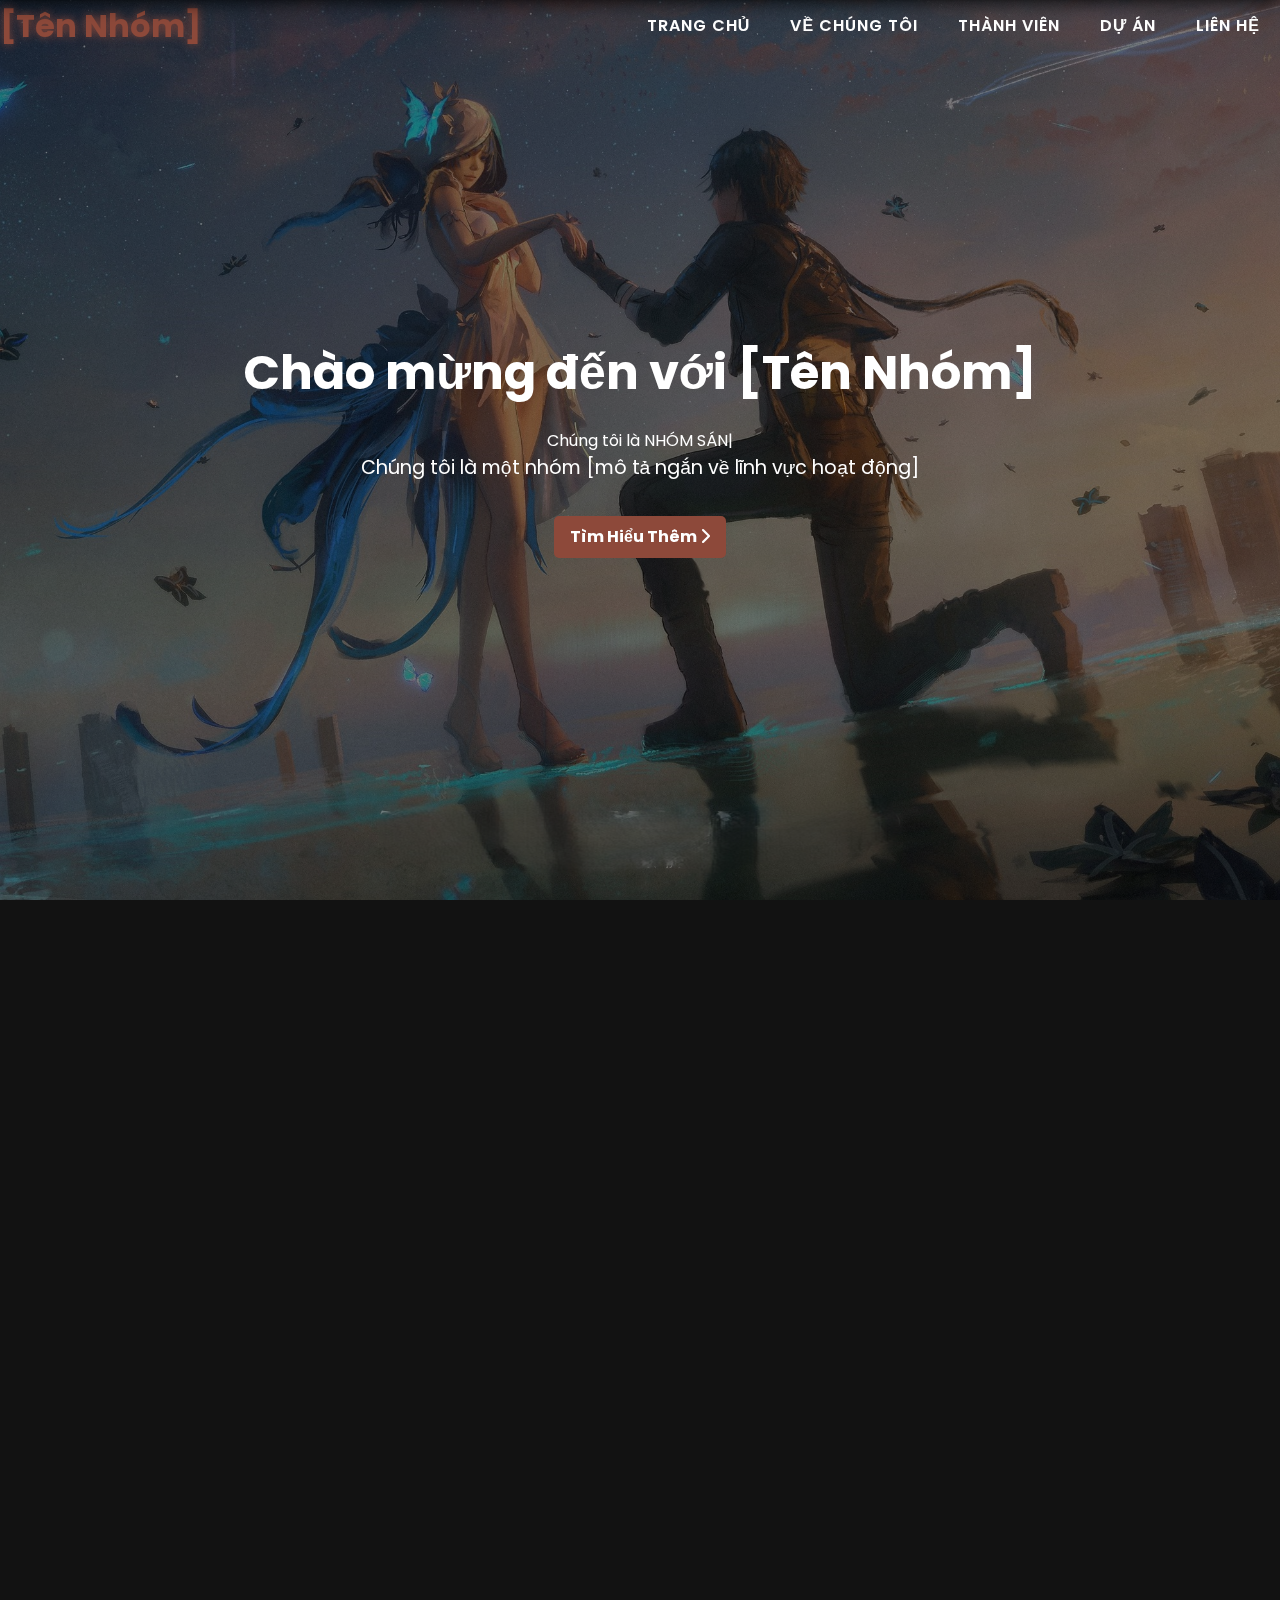
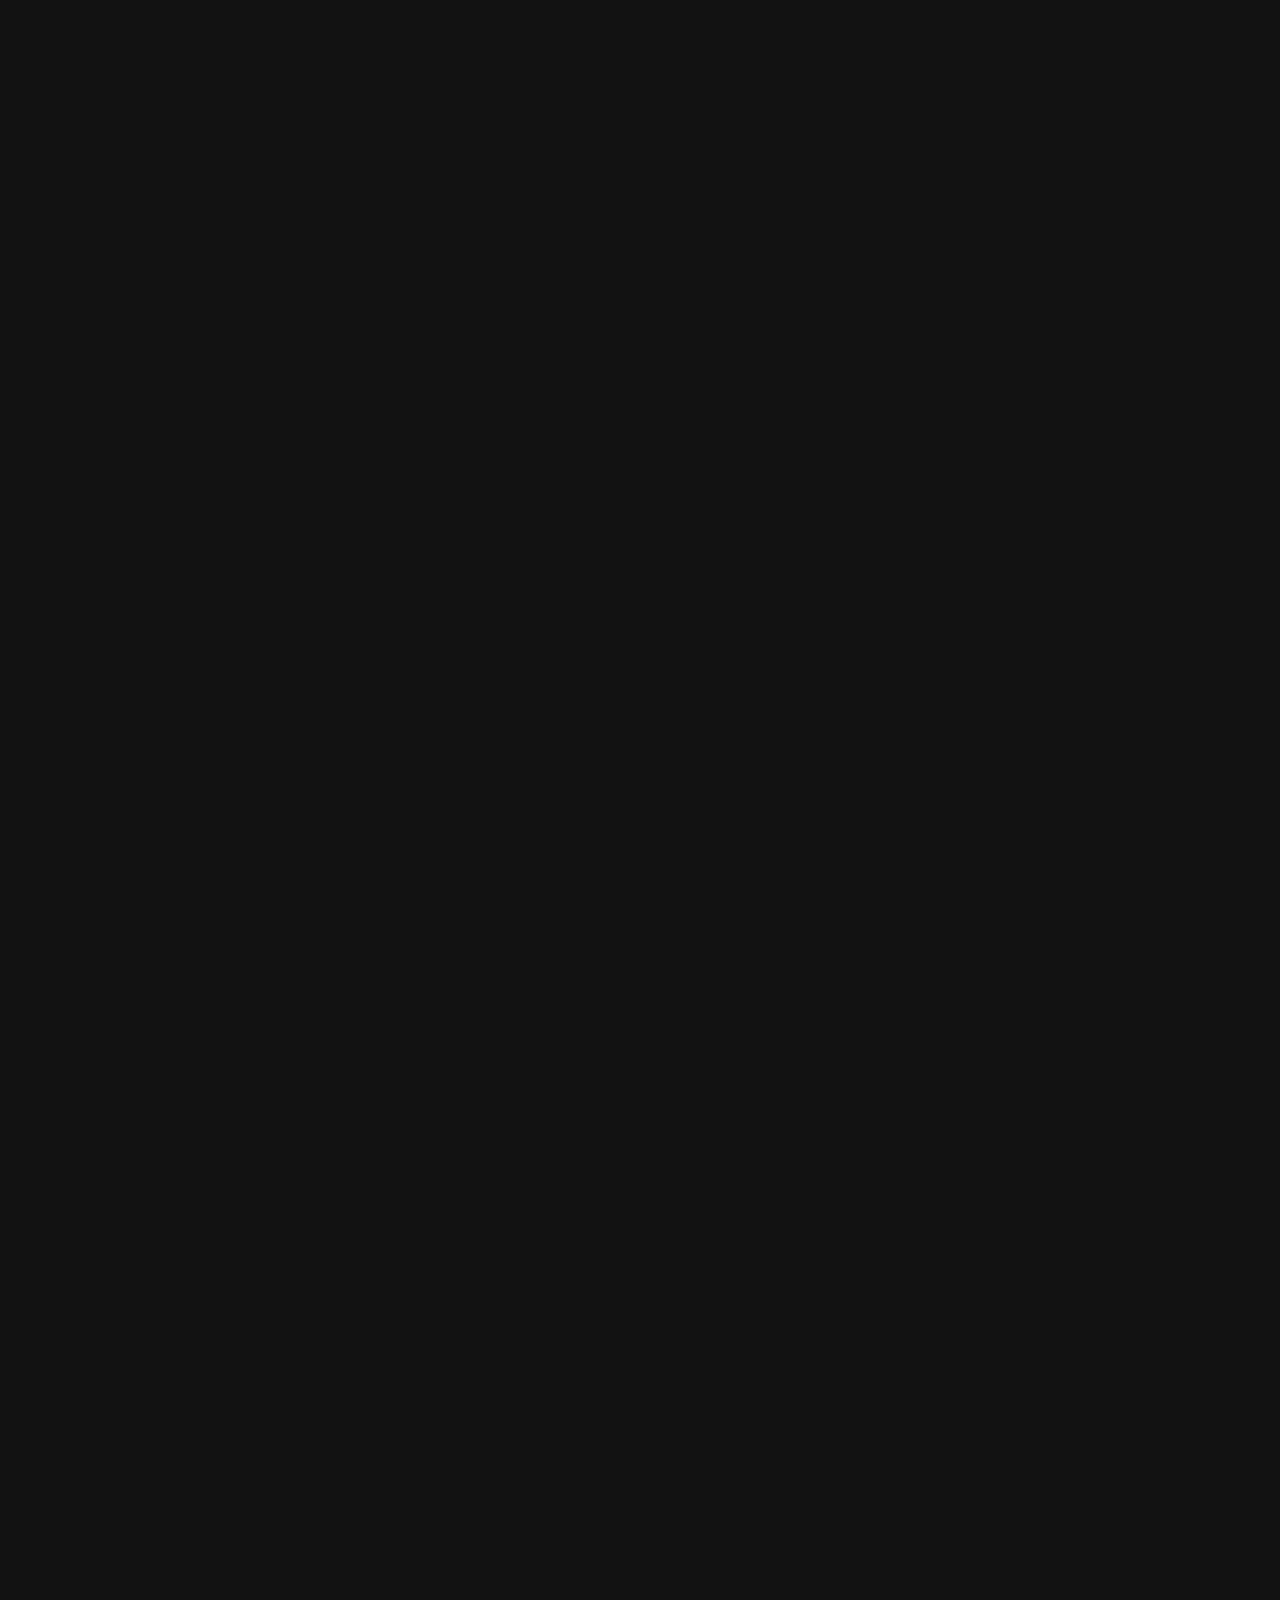
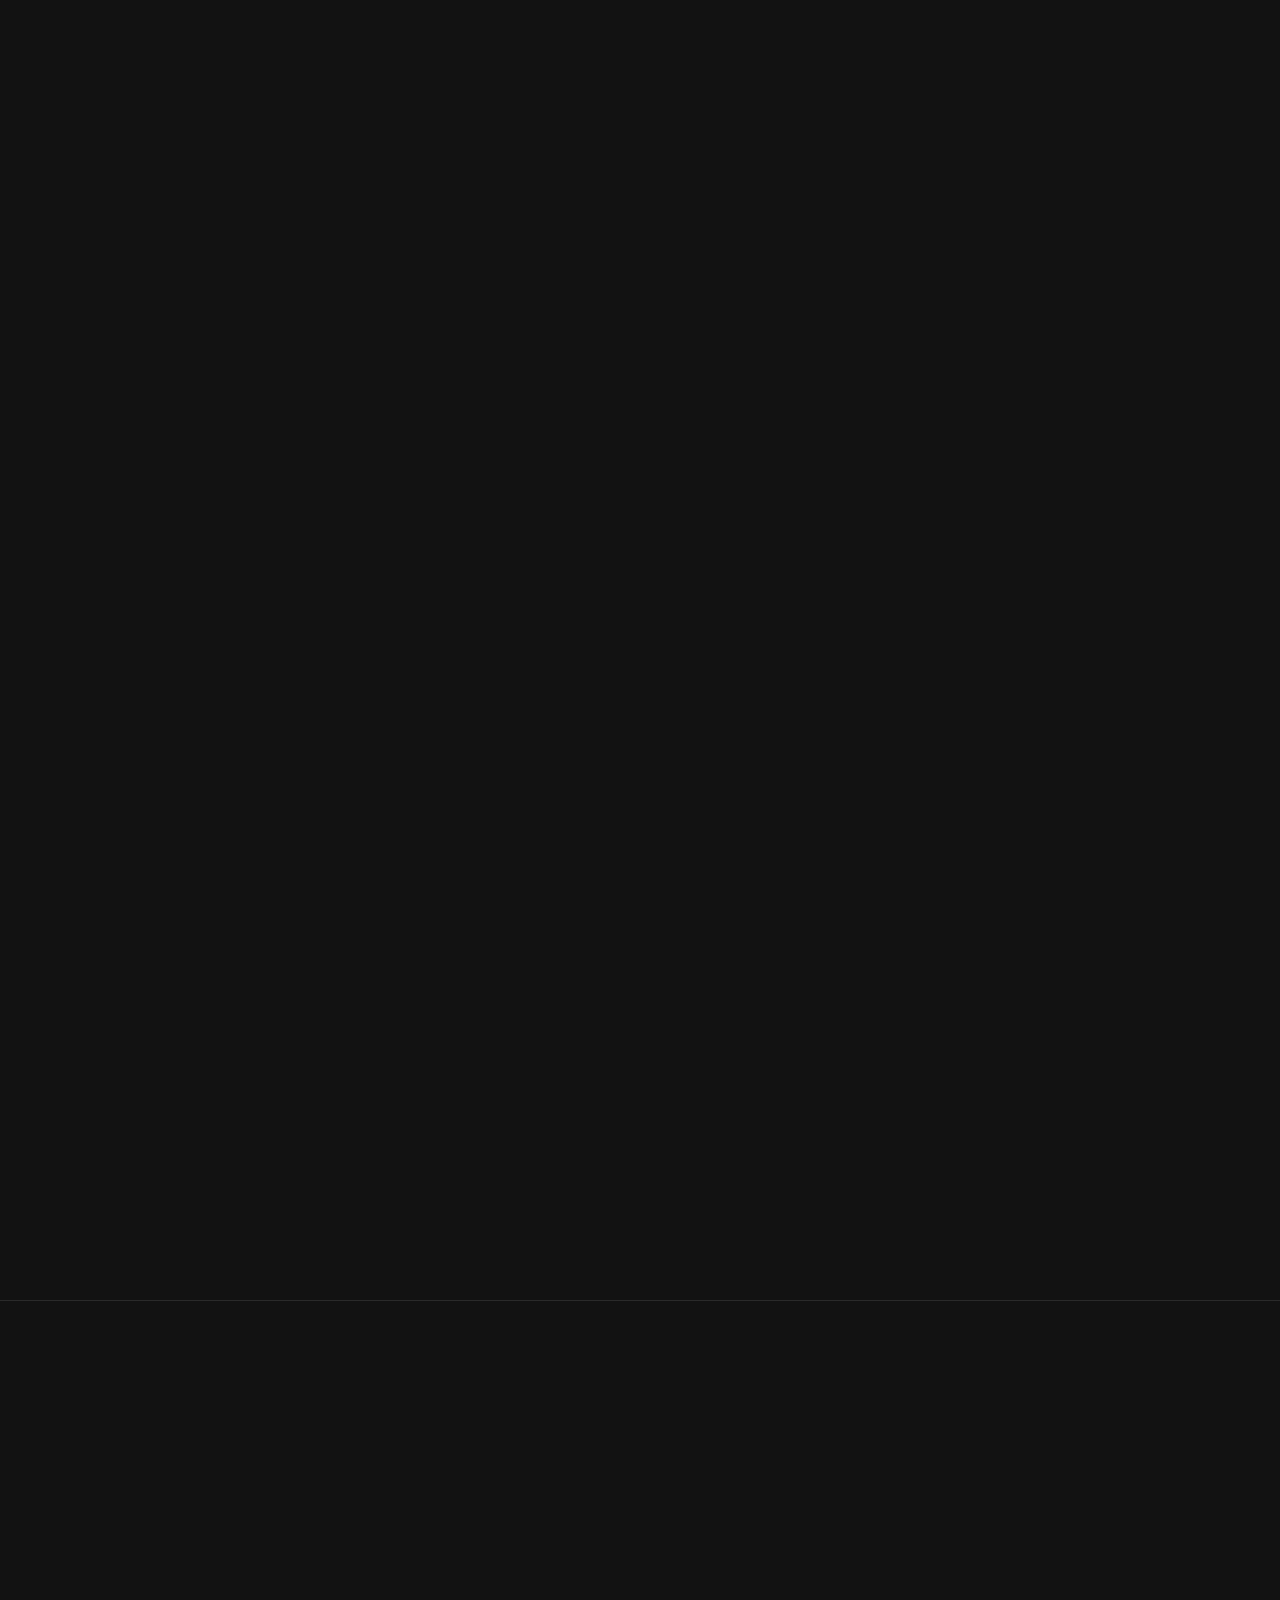
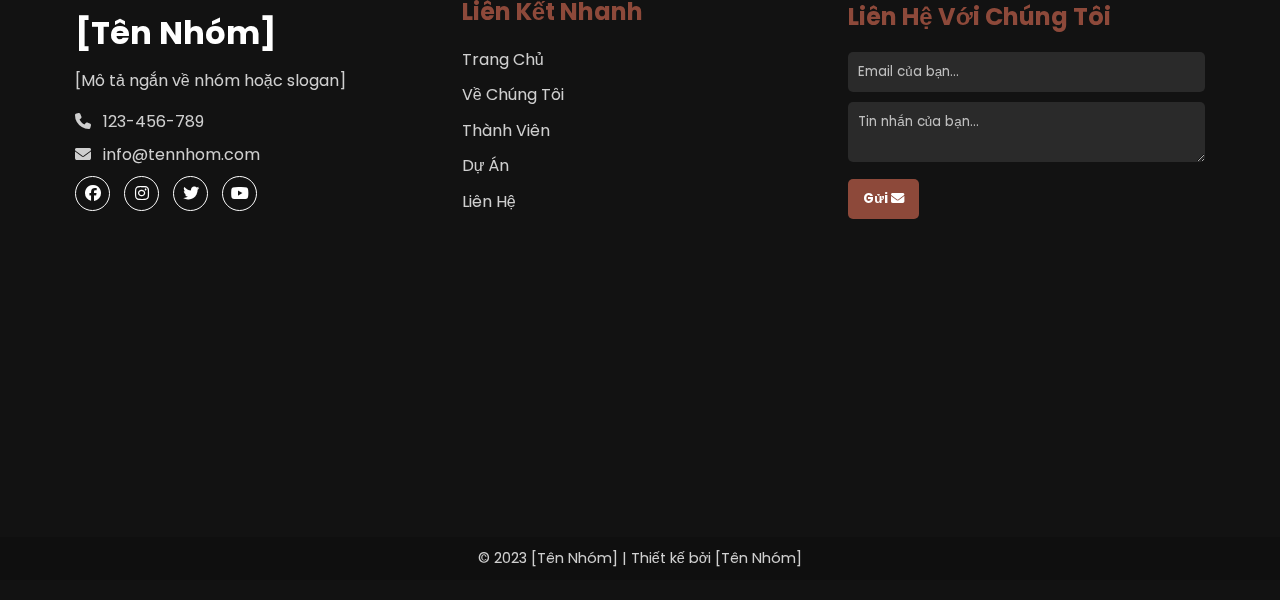
==== index.html @ ddbb7860 "first commit" ====
<!DOCTYPE html>
<html lang="vi">
<head>
    <meta charset="UTF-8">
    <meta name="viewport" content="width=device-width, initial-scale=1.0">
    <title>[Tên Nhóm] - Trang Giới Thiệu</title>
    <meta name="description" content="Chúng tôi là một nhóm [lĩnh vực] đam mê và sáng tạo">
    <link rel="stylesheet" href="style.css">
    <link rel="stylesheet" href="https://cdnjs.cloudflare.com/ajax/libs/font-awesome/6.5.2/css/all.min.css">
    <link rel="stylesheet" href="https://unpkg.com/aos@next/dist/aos.css" />
    <link rel="icon" href="favicon.ico" type="image/x-icon">
</head>
<body class="home-page">
    <header class="transparent-header">
        <nav>
            <div class="nav-container">
                <div class="logo" data-aos="zoom-in" data-aos-duration="1500">
                    <a href=""><span>[Tên Nhóm]</span></a>
                </div>
                <div class="links">
                    <div class="link" data-aos="fade-up" data-aos-duration="1500" data-aos-delay="100"><a href="#home">Trang Chủ</a></div>
                    <div class="link" data-aos="fade-up" data-aos-duration="1500" data-aos-delay="200"><a href="#about">Về Chúng Tôi</a></div>
                    <div class="link" data-aos="fade-up" data-aos-duration="1500" data-aos-delay="300"><a href="#members">Thành Viên</a></div>
                    <div class="link" data-aos="fade-up" data-aos-duration="1500" data-aos-delay="400"><a href="#projects">Dự Án</a></div>
                    <div class="link" data-aos="fade-up" data-aos-duration="1500" data-aos-delay="500"><a href="#contact">Liên Hệ</a></div>
                </div>
                <i class="fa-solid fa-bars hamburg" onclick="hamburg()"></i>
            </div>
            <div class="dropdown">
                <div class="links">
                    <a href="#home">Trang Chủ</a>
                    <a href="#about">Về Chúng Tôi</a>
                    <a href="#members">Thành Viên</a>
                    <a href="#projects">Dự Án</a>
                    <a href="#contact">Liên Hệ</a>
                </div>
                <i class="fa-solid fa-xmark cancel" onclick="cancel()"></i>
            </div>
        </nav>
    </header>
    <div class="hero-container">
        <section id="home" class="hero">
            <div class="hero-overlay"></div>
            <div class="hero-content">
                <h1 data-aos="fade-left" data-aos-duration="1500" data-aos-delay="700">Chào mừng đến với <span>[Tên Nhóm]</span></h1>
                <div class="typewriter" data-aos="fade-right" data-aos-duration="1500" data-aos-delay="900">Chúng tôi là <span class="typewriter-text"></span><label for="">|</label></div>
                <p data-aos="flip-down" data-aos-duration="1500" data-aos-delay="1100">Chúng tôi là một nhóm [mô tả ngắn về lĩnh vực hoạt động]</p>
                <a href="#about" class="cta-button custom-btn btn-hire" data-aos="zoom-in" data-aos-duration="1500" data-aos-delay="1300">
                    <span>Tìm Hiểu Thêm</span>
                    <i class="fas fa-chevron-right"></i>
                </a>
            </div>
        </section>
    </div>

    <main>
        <section id="about" class="about">
            <div class="content">
                <div class="title" data-aos="fade-up" data-aos-duration="1500">
                    <span>Về Chúng Tôi</span>
                </div>
                <div class="about-details">
                    <div class="left" data-aos="fade-right" data-aos-duration="1500" data-aos-delay="200">
                        <div class="image-container">
                            <img src="thgm.png" alt="[Tên Nhóm]">
                            <div class="overlay"></div>
                        </div>
                    </div>
                    <div class="right">
                        <div class="topic" data-aos="fade-left" data-aos-duration="1500" data-aos-delay="200">[Slogan hoặc Mục tiêu của Nhóm]</div>
                        <p data-aos="flip-down" data-aos-duration="1500" data-aos-delay="300">[Mô tả chi tiết về nhóm, mục tiêu, và cách chúng tôi làm việc cùng nhau]</p>
                        <ul class="about-features">
                            <li data-aos="fade-up" data-aos-duration="1500" data-aos-delay="400">
                                <i class="fas fa-check-circle"></i>
                                <span>[Điểm mạnh/Giá trị 1]</span>
                            </li>
                            <li data-aos="fade-up" data-aos-duration="1500" data-aos-delay="500">
                                <i class="fas fa-check-circle"></i>
                                <span>[Điểm mạnh/Giá trị 2]</span>
                            </li>
                            <li data-aos="fade-up" data-aos-duration="1500" data-aos-delay="600">
                                <i class="fas fa-check-circle"></i>
                                <span>[Điểm mạnh/Giá trị 3]</span>
                            </li>
                        </ul>
                        <a href="#contact" class="learn-more-btn" data-aos="fade-up" data-aos-duration="1500" data-aos-delay="700">
                            Liên hệ với chúng tôi
                            <i class="fas fa-arrow-right"></i>
                        </a>
                    </div>
                </div>
            </div>
        </section>

        <section id="members" class="members">
            <div class="content">
                <div class="title" data-aos="fade-up" data-aos-duration="1500">
                    <span>Thành Viên</span>
                </div>
                <div class="member-grid">
                    <div class="member-card" data-aos="fade-up" data-aos-duration="1500" data-aos-delay="100">
                        <div class="member-image">
                            <img src="avatar1.jpg" alt="Tên Thành Viên 1">
                            <div class="member-overlay">
                                <div class="member-social">
                                    <a href="#"><i class="fab fa-linkedin"></i></a>
                                    <a href="#"><i class="fab fa-github"></i></a>
                                    <a href="#"><i class="fab fa-twitter"></i></a>
                                </div>
                            </div>
                        </div>
                        <div class="member-info">
                            <h3>Tên Thành Viên 1</h3>
                            <p>Vai trò trong nhóm</p>
                        </div>
                    </div>
                    <div class="member-card" data-aos="fade-up" data-aos-duration="1500" data-aos-delay="200">
                        <div class="member-image">
                            <img src="avatar2.jpg" alt="Tên Thành Viên 2">
                            <div class="member-overlay">
                                <div class="member-social">
                                    <a href="#"><i class="fab fa-linkedin"></i></a>
                                    <a href="#"><i class="fab fa-github"></i></a>
                                    <a href="#"><i class="fab fa-twitter"></i></a>
                                </div>
                            </div>
                        </div>
                        <div class="member-info">
                            <h3>Tên Thành Viên 2</h3>
                            <p>Vai trò trong nhóm</p>
                        </div>
                    </div>
                    <div class="member-card" data-aos="fade-up" data-aos-duration="1500" data-aos-delay="300">
                        <div class="member-image">
                            <img src="avatar3.jpg" alt="Tên Thành Viên 3">
                            <div class="member-overlay">
                                <div class="member-social">
                                    <a href="#"><i class="fab fa-linkedin"></i></a>
                                    <a href="#"><i class="fab fa-github"></i></a>
                                    <a href="#"><i class="fab fa-twitter"></i></a>
                                </div>
                            </div>
                        </div>
                        <div class="member-info">
                            <h3>Tên Thành Viên 3</h3>
                            <p>Vai trò trong nhóm</p>
                        </div>
                    </div>
                    <div class="member-card" data-aos="fade-up" data-aos-duration="1500" data-aos-delay="400">
                        <div class="member-image">
                            <img src="avatar4.jpg" alt="Tên Thành Viên 4">
                            <div class="member-overlay">
                                <div class="member-social">
                                    <a href="#"><i class="fab fa-linkedin"></i></a>
                                    <a href="#"><i class="fab fa-github"></i></a>
                                    <a href="#"><i class="fab fa-twitter"></i></a>
                                </div>
                            </div>
                        </div>
                        <div class="member-info">
                            <h3>Tên Thành Viên 4</h3>
                            <p>Vai trò trong nhóm</p>
                        </div>
                    </div>
                </div>
            </div>
        </section>

        <section id="projects" class="projects">
            <div class="content">
                <div class="title" data-aos="fade-up" data-aos-duration="1500">
                    <span>Dự Án</span>
                </div>
                <div class="project-grid">
                    <!-- Lặp lại cấu trúc này cho mỗi dự án -->
                    <div class="project" data-aos="fade-up" data-aos-duration="1500">
                        <div class="project-image">
                            <img src="avatar5.jpg" alt="Tên Dự Án">
                        </div>
                        <div class="project-info">
                            <h3>Tên Dự Án</h3>
                            <p>Mô tả ngắn về dự án...</p>
                            <div class="project-tags">
                                <span class="project-tag">Html</span>
                                <span class="project-tag">Css</span>
                                <span class="project-tag">Js</span>
                                <span class="project-tag">Php</span>
                                <span class="project-tag">Mysql</span>
                            </div>
                            <a href="#" class="project-link">Xem Chi Tiết</a>
                        </div>
                    </div>
                    <!-- Thêm các dự án khác tương tự -->
                </div>
            </div>
        </section>

        <section id="contact" class="contact">
            <div class="content">
                <div class="title" data-aos="fade-up" data-aos-duration="1500">
                    <span>Liên Hệ</span>
                </div>
                <div class="contact-content">
                    <div class="contact-info" data-aos="fade-up" data-aos-duration="1500" data-aos-delay="200">
                        <h3>Thông Tin Liên Lạc</h3>
                        <p><i class="fas fa-map-marker-alt"></i> 123 Đường ABC, Quận XYZ, TP. HCM</p>
                        <p><i class="fas fa-phone"></i> +84 123 456 789</p>
                        <p><i class="fas fa-envelope"></i> info@tennhom.com</p>
                        <p><i class="fas fa-clock"></i> Thứ 2 - Thứ 6: 9:00 - 18:00</p>
                        <div class="social-links">
                            <a href="#"><i class="fab fa-facebook"></i></a>
                            <a href="#"><i class="fab fa-linkedin"></i></a>
                            <a href="#"><i class="fab fa-twitter"></i></a>
                        </div>
                        <div class="map-container">
                            <iframe src="https://www.google.com/maps/embed?pb=!1m18!1m12!1m3!1d3918.2441240214475!2d106.80137031121279!3d10.869027757432933!2m3!1f0!2f0!3f0!3m2!1i1024!2i768!4f13.1!3m3!1m2!1s0x317527e7e8abb0eb%3A0xec43e4b99472c18a!2zVUlUIC0gQ-G7lW5nIEE!5e0!3m2!1svi!2s!4v1729010474025!5m2!1svi!2s" width="100%" height="250" style="border:0;" allowfullscreen="" loading="lazy" referrerpolicy="no-referrer-when-downgrade"></iframe>
                        </div>
                    </div>
                    <form id="contact-form" data-aos="fade-up" data-aos-duration="1500" data-aos-delay="400">
                        <input type="text" name="name" placeholder="Họ và tên" required>
                        <input type="email" name="email" placeholder="Email" required>
                        <input type="tel" name="phone" placeholder="Số điện thoại" required>
                        <textarea name="message" placeholder="Nội dung liên hệ" required></textarea>
                        <div class="captcha">
                            <img src="captcha.php" alt="CAPTCHA">
                            <input type="text" name="captcha" placeholder="Nhập mã xác nhận" required>
                        </div>
                        <button type="submit" class="btn contact-btn project-send-btn">
                            <span>Gửi</span>
                            <i class="fas fa-paper-plane"></i>
                        </button>
                    </form>
                </div>
                <div class="privacy-policy" data-aos="fade-up" data-aos-duration="1500" data-aos-delay="600">
                    <h3>Chính Sách Bảo Mật</h3>
                    <p>Chúng tôi cam kết bảo vệ thông tin cá nhân của bạn. Thông tin liên hệ chỉ được sử dụng để phản hồi yêu cầu của bạn và sẽ không được chia sẻ với bên thứ ba. Xem chi tiết <a href="#">Chính sách bảo mật</a> của chúng tôi.</p>
                </div>
            </div>
        </section>
    </main>

    <footer class="footer">
        <div class="footer-content">
            <div class="footer-section about">
                <h2 class="logo-text">[Tên Nhóm]</h2>
                <p>
                    [Mô tả ngắn về nhóm hoặc slogan]
                </p>
                <div class="contact">
                    <span><i class="fas fa-phone"></i> &nbsp; 123-456-789</span>
                    <span><i class="fas fa-envelope"></i> &nbsp; info@tennhom.com</span>
                </div>
                <div class="socials">
                    <a href="#"><i class="fab fa-facebook"></i></a>
                    <a href="#"><i class="fab fa-instagram"></i></a>
                    <a href="#"><i class="fab fa-twitter"></i></a>
                    <a href="#"><i class="fab fa-youtube"></i></a>
                </div>
            </div>
            <div class="footer-section links">
                <h2>Liên Kết Nhanh</h2>
                <ul>
                    <li><a href="#home">Trang Chủ</a></li>
                    <li><a href="#about">Về Chúng Tôi</a></li>
                    <li><a href="#members">Thành Viên</a></li>
                    <li><a href="#projects">Dự Án</a></li>
                    <li><a href="#contact">Liên Hệ</a></li>
                </ul>
            </div>
            <div class="footer-section contact-form">
                <h2>Liên Hệ Với Chúng Tôi</h2>
                <form action="#" method="post">
                    <input type="email" name="email" class="text-input contact-input" placeholder="Email của bạn...">
                    <textarea name="message" class="text-input contact-input" placeholder="Tin nhắn của bạn..."></textarea>
                    <button type="submit" class="btn btn-big contact-btn">        
                        <span>Gửi</span>
                        <i class="fas fa-envelope"></i>
                    </button>
                </form>
            </div>
        </div>
        <div class="footer-bottom">
            &copy; 2023 [Tên Nhóm] | Thiết kế bởi [Tên Nhóm]
        </div>
    </footer>

    <script src="script.js"></script>
    <script src="https://unpkg.com/aos@next/dist/aos.js"></script>
    <script>
      AOS.init();
    </script>
</body>
</html>
---- style.css ----
@import url("https://fonts.googleapis.com/css2?family=Poppins:wght@100;200;300;400;500;600&display=swap");

:root {
  --primary-color: #8D493A;
  --secondary-color: #A65F4F;
  --background-color: #121212; /* Thay đổi màu nền ở đây */
  --text-color: #ffffff;
  --hover-color: #C27B6A;
}

* {
  margin: 0;
  padding: 0;
  box-sizing: border-box;
  text-decoration: none;
  font-family: "Poppins", sans-serif;
  scroll-behavior: smooth;
}

body {
  width: 100%;
  height: auto;
  overflow-x: hidden;
  background-color: var(--background-color);
  color: var(--text-color);
  padding-top: 0; /* Xóa padding-top */
  line-height: 1.6;
}

/* Custom scroll bar */
::-webkit-scrollbar {
  width: 10px;
}
::-webkit-scrollbar-track {
  background-color: #f1f1f1;
}
::-webkit-scrollbar-thumb {
  background-color: var(--primary-color);
  border-radius: 12px;
  transition: all 0.3s ease;
}
::-webkit-scrollbar-thumb:hover {
  background-color: var(--hover-color);
}

/* Hero container */
.hero-container {
    position: relative;
    width: 100%;
    height: 100vh;
    overflow: hidden;
}

/* Header */
header {
    position: fixed;
    top: 0;
    left: 0;
    width: 100%;
    z-index: 1000;
    transition: transform 0.3s ease-in-out;
}

header.hidden {
    transform: translateY(-100%);
}

header.scrolled {
    background-color: rgba(0, 0, 0, 0.8);
}

/* Hero section */
.hero {
    position: relative;
    height: 100vh;
    display: flex;
    align-items: center;
    justify-content: center;
    background-image: url('main.jpg'); /* Thay đổi đường dẫn này */
    background-size: cover;
    background-position: center;
}

.hero-overlay {
    position: absolute;
    top: 0;
    left: 0;
    width: 100%;
    height: 100%;
    background-color: rgba(0, 0, 0, 0.5); /* Điều chỉnh độ mờ tại đây */
}

.hero-content {
    position: relative;
    z-index: 1;
    text-align: center;
    color: var(--light-text-color);
}

.hero h1 {
    font-size: 3rem;
    margin-bottom: 1rem;
}

.hero p {
    font-size: 1.2rem;
    margin-bottom: 2rem;
}

.cta-button {
    display: inline-block;
    padding: 12px 24px;
    background-color: var(--primary-color);
    color: #ffffff;
    text-decoration: none;
    border-radius: 5px;
    transition: background-color 0.3s ease;
}

.cta-button:hover {
    background-color: var(--secondary-color);
}

/* Responsive adjustments */
@media (max-width: 768px) {
    .hero h1 {
        font-size: 2.5rem;
    }

    .hero p {
        font-size: 1rem;
    }
}

.navbar {
    padding: 1rem 5%;
}

.nav-container {
    display: flex;
    justify-content: space-between;
    align-items: center;
}

.logo a {
    color: var(--text-color);
    font-size: 2rem;
    font-weight: bold;
    transition: color 0.3s ease;
}

.logo span {
    color: var(--primary-color);
    text-shadow: 0 0 10px var(--primary-color);
}

.nav-links {
    display: flex;
    gap: 2rem;
}

.nav-links a {
    color: var(--text-color);
    font-size: 1rem;
    font-weight: 500;
    text-transform: uppercase;
    letter-spacing: 1px;
    transition: color 0.3s ease;
}

.nav-links a:hover {
    color: var(--primary-color);
}

.nav-toggle {
    display: none;
    cursor: pointer;
}

.bar {
    width: 25px;
    height: 3px;
    background-color: var(--text-color);
    margin: 5px 0;
    transition: all 0.3s ease;
}

@media (max-width: 968px) {
    .nav-links {
        position: fixed;
        top: 70px;
        left: -100%;
        width: 100%;
        height: calc(100vh - 70px);
        background-color: rgba(0, 0, 0, 0.9);
        flex-direction: column;
        align-items: center;
        justify-content: center;
        transition: all 0.5s ease;
    }

    .nav-links.active {
        left: 0;
    }

    .nav-toggle {
        display: block;
    }

    .nav-toggle.active .bar:nth-child(2) {
        opacity: 0;
    }

    .nav-toggle.active .bar:nth-child(1) {
        transform: translateY(8px) rotate(45deg);
    }

    .nav-toggle.active .bar:nth-child(3) {
        transform: translateY(-8px) rotate(-45deg);
    }
}

.hamburg,
.cancel {
  cursor: pointer;
  position: absolute;
  right: 15px;
  top: 10px;
  color: var(--text-color);
  opacity: 0;
  pointer-events: none;
  font-size: clamp(2.5rem, 0.5rem + 5vw, 3rem);
}

.nav-container .links {
  display: flex;
}

.nav-container .links a {
  position: relative;
  font-size: 1rem;
  color: var(--text-color);
  margin: 0 20px;
  text-decoration: none;
  font-weight: 550;
  transition: 0.3s linear;
  text-transform: uppercase;
  letter-spacing: 1px;
}

.nav-container .links a::before {
  position: absolute;
  content: "";
  bottom: -3px;
  left: 0;
  width: 0%;
  height: 3px;
  background-color: var(--primary-color);
  transition: 0.2s linear;
}

.nav-container .links a:hover:before {
  width: 100%;
}

.nav-container .links a:hover {
  color: var(--primary-color);
}

.dropdown {
  z-index: 100;
  position: fixed;
  top: 0;
  left: 0;
  right: 0;
  transform: translateY(-100%);
  width: 100%;
  height: auto;
  backdrop-filter: blur(4px) brightness(40%);
  box-shadow: 0 0 20px black;
  transition: 0.2s linear;
  display: flex;
  justify-content: center;
  align-items: center;
}

.dropdown .links {
  display: flex;
  flex-direction: column;
  align-items: center;
  width: 100%;
}

.dropdown .links a {
  display: flex;
  color: white;
  text-decoration: none;
  justify-content: center;
  padding: 15px 0;
  width: 100%;
  transition: 0.2s linear;
}

.dropdown .links a:hover {
  background-color: #8D493A;
}

/* Sections general styling */
section {
  padding: 4rem 0;
}

.content {
  width: 80%;
  margin: 0 auto;
}

.title {
  text-align: center;
  margin-bottom: 2rem;
}

.title span {
  color: var(--text-color);
  font-size: 30px;
  font-weight: 600;
  position: relative;
  padding-bottom: 8px;
}

.title span::before,
.title span::after {
  content: "";
  position: absolute;
  height: 3px;
  width: 100%;
  background: linear-gradient(45deg, var(--primary-color), var(--secondary-color));
  left: 0;
  bottom: 0;
}

.title span::after {
  bottom: -7px;
  width: 70%;
  left: 50%;
  transform: translateX(-50%);
}

/* About section */
.about {
    background-color: var(--background-color);
    padding: 5rem 0;
}

.about .content {
    width: 80%;
    margin: 0 auto;
}

.about .about-details {
    display: flex;
    justify-content: space-between;
    align-items: center;
    gap: 4rem;
}

.about .about-details .left {
    flex: 1;
}

.about .about-details .left .image-container {
    position: relative;
    overflow: hidden;
    border-radius: 20px;
    box-shadow: 0 10px 30px rgba(0, 0, 0, 0.3);
}

.about .left img {
    width: 100%;
    display: block;
    transition: transform 0.5s ease;
}

.about .left .overlay {
    position: absolute;
    top: 0;
    left: 0;
    width: 100%;
    height: 100%;
    background: linear-gradient(45deg, var(--primary-color), transparent);
    opacity: 0;
    transition: opacity 0.5s ease;
}

.about .left .image-container:hover img {
    transform: scale(1.05);
}

.about .left .image-container:hover .overlay {
    opacity: 0.7;
}

.about-details .right {
    flex: 1;
}

.about-details .right .topic {
    font-size: 2.2rem;
    font-weight: 600;
    color: var(--primary-color);
    margin-bottom: 1.5rem;
}

.about-details .right p {
    color: var(--text-color);
    line-height: 1.8;
    margin-bottom: 2rem;
    font-size: 1.1rem;
}

.about-features {
    list-style-type: none;
    margin-bottom: 2rem;
}

.about-features li {
    display: flex;
    align-items: center;
    margin-bottom: 1rem;
    color: var(--text-color);
    font-size: 1.1rem;
}

.about-features li i {
    color: var(--primary-color);
    margin-right: 1rem;
    font-size: 1.3rem;
}

.learn-more-btn {
    display: inline-flex;
    align-items: center;
    padding: 12px 24px;
    background-color: var(--primary-color);
    color: var(--text-color);
    text-decoration: none;
    border-radius: 30px;
    font-weight: bold;
    transition: all 0.3s ease;
}

.learn-more-btn i {
    margin-left: 10px;
    transition: transform 0.3s ease;
}

.learn-more-btn:hover {
    background-color: var(--hover-color);
    transform: translateY(-3px);
}

.learn-more-btn:hover i {
    transform: translateX(5px);
}

@media (max-width: 968px) {
    .about .about-details {
        flex-direction: column;
        gap: 3rem;
    }

    .about .about-details .left,
    .about-details .right {
        width: 100%;
    }
}

@media (max-width: 768px) {
    .about .content {
        width: 90%;
    }

    .about-details .right .topic {
        font-size: 1.8rem;
    }

    .about-details .right p,
    .about-features li {
        font-size: 1rem;
    }
}

/* Members section */
.members {
    background-color: var(--background-color);
    padding: 5rem 0;
}

.members .content {
    width: 95%;
    max-width: 1400px;
    margin: 0 auto;
}

.member-grid {
    display: flex;
    flex-wrap: wrap;
    justify-content: center;
    gap: 2rem;
    margin-top: 3rem;
}

.member-card {
    background-color: rgba(255, 255, 255, 0.05);
    border-radius: 15px;
    overflow: hidden;
    box-shadow: 0 10px 20px rgba(0, 0, 0, 0.1);
    transition: transform 0.3s ease, box-shadow 0.3s ease;
}

.member-image {
    position: relative;
    width: 200px;
    height: 200px;
    margin: 20px auto;
    border-radius: 50%;
    overflow: hidden;
}

.member-image img {
    width: 100%;
    height: 100%;
    object-fit: cover;
    transition: transform 0.3s ease;
}

.member-overlay {
    position: absolute;
    top: 0;
    left: 0;
    width: 100%;
    height: 100%;
    background-color: rgba(0, 0, 0, 0.5);
    display: flex;
    justify-content: center;
    align-items: center;
    opacity: 0;
    transition: opacity 0.3s ease;
}

.member-social {
    display: flex;
    gap: 15px;
}

.member-social a {
    color: var(--text-color);
    font-size: 1.2rem;
    transition: transform 0.3s ease;
}

.member-info {
    padding: 20px;
    text-align: center;
}

.member-info h3 {
    font-size: 1.2rem;
    margin-bottom: 5px;
    color: var(--primary-color);
}

.member-info p {
    font-size: 0.9rem;
    color: var(--text-color);
    opacity: 0.8;
}

.member-card:hover {
    transform: translateY(-5px);
    box-shadow: 0 15px 30px rgba(0, 0, 0, 0.2);
}

.member-card:hover .member-image img {
    transform: scale(1.1);
}

.member-card:hover .member-overlay {
    opacity: 1;
}

.member-social a:hover {
    transform: scale(1.2);
}

/* Responsive adjustments */
@media (max-width: 768px) {
    .member-image {
        width: 150px;
        height: 150px;
    }
}

/* Mobile portrait */
@media (max-width: 767px) and (orientation: portrait) {
    .member-grid {
        flex-direction: column;
        align-items: center;
        gap: 1.5rem;
    }
    .member-card {
        width: 100%;
        max-width: 350px;
    }
}

/* Mobile landscape */
@media (max-width: 767px) and (orientation: landscape) {
    .member-grid {
        display: grid;
        grid-template-columns: repeat(2, 1fr);
        gap: 1rem;
    }
    .member-card {
        width: 100%;
        max-width: none;
    }
    .member-image {
        aspect-ratio: 16 / 9;
    }
    .member-info {
        padding: 1rem;
    }
    .member-info h3 {
        font-size: 1rem;
    }
    .member-info p {
        font-size: 0.8rem;
    }
}

/* Tablet (both portrait and landscape) */
@media (min-width: 768px) and (max-width: 1023px) {
    .member-grid {
        display: grid;
        grid-template-columns: repeat(2, 1fr);
        gap: 2rem;
    }
    .member-card {
        width: 100%;
        max-width: none;
    }
    .member-card:nth-child(n+3) {
        margin-top: 2rem;
    }
}

/* Desktop */
@media (min-width: 1024px) {
    .member-card {
        width: calc(25% - 1.5rem);
        max-width: 300px;
    }
}

/* Hover effects */
@media (hover: hover) {
    .member-card:hover {
        transform: translateY(-5px);
        box-shadow: 0 10px 20px rgba(0, 0, 0, 0.2);
    }
    .member-card:hover .member-image img {
        transform: scale(1.05);
    }
    .member-card:hover .member-overlay {
        opacity: 1;
    }
    .member-social a:hover {
        transform: translateY(-3px) scale(1.1);
    }
}

/* Smooth transitions */
.member-card,
.member-image,
.member-info,
.member-overlay,
.member-social a {
    transition: all 0.3s cubic-bezier(0.25, 0.8, 0.25, 1);
}

/* Projects section */
.projects {
    padding: 5rem 0;
    background-color: var(--background-color);
}

#projects .content {
    max-width: 1200px;
    margin: 0 auto;
    padding: 0 2rem;
    text-align: center; /* Căn giữa nội dung */
}

.project-grid {
    display: grid;
    gap: 2rem;
    transition: all 0.3s ease;
}

.project {
    background-color: rgba(255, 255, 255, 0.05);
    border-radius: 10px;
    overflow: hidden;
    transition: all 0.3s ease;
}

.project-image {
    position: relative;
    overflow: hidden;
    aspect-ratio: 16 / 9;
}

.project-image img {
    width: 100%;
    height: 100%;
    object-fit: cover;
    transition: transform 0.3s ease;
}

.project:hover .project-image img {
    transform: scale(1.05);
}

.project-info {
    padding: 1.5rem;
}

.project h3 {
    font-size: 1.5rem;
    margin-bottom: 0.5rem;
    color: var(--primary-color);
}

.project p {
    font-size: 0.9rem;
    margin-bottom: 1rem;
    color: var(--text-color);
    opacity: 0.8;
}

.project-tags {
    display: flex;
    flex-wrap: wrap;
    gap: 0.5rem;
    margin-bottom: 1rem;
    justify-content: center;
}

.project-tag {
    font-size: 0.8rem;
    padding: 0.2rem 0.5rem;
    background-color: rgba(255, 255, 255, 0.1);
    border-radius: 20px;
    color: var(--text-color);
}

/* PC */
@media (min-width: 1024px) {
    .project-grid {
        grid-template-columns: repeat(3, 1fr);
    }
}

/* Tablet */
@media (min-width: 768px) and (max-width: 1023px) {
    .project-grid {
        grid-template-columns: repeat(2, 1fr);
    }
}

/* Mobile portrait */
@media (max-width: 767px) and (orientation: portrait) {
    .project-grid {
        grid-template-columns: 1fr;
    }
}

/* Mobile landscape */
@media (max-width: 767px) and (orientation: landscape) {
    .project-grid {
        grid-template-columns: repeat(2, 1fr);
    }
    .project-info {
        padding: 1rem;
    }
    .project h3 {
        font-size: 1.2rem;
    }
    .project p {
        font-size: 0.8rem;
    }
}

/* Contact section */
#contact {
    padding: 5rem 0;
    background-color: var(--background-color);
}

.contact-content {
    display: flex;
    flex-wrap: wrap;
    justify-content: space-between;
    gap: 2rem;
    max-width: 1200px;
    margin: 0 auto;
    padding: 0 20px;
}

.contact-info, #contact-form {
    flex: 1;
    min-width: 300px;
}

.contact-info {
    display: flex;
    flex-direction: column;
}

.contact-info h3 {
    color: var(--primary-color);
    margin-bottom: 1rem;
    font-size: 1.5rem;
}

.contact-info p {
    margin-bottom: 0.5rem;
    display: flex;
    align-items: center;
}

.contact-info i {
    margin-right: 0.5rem;
    color: var(--primary-color);
}

.social-links {
    display: flex;
    gap: 1rem;
    margin-top: 1rem;
    margin-bottom: 1rem;
}

.social-links a {
    color: var(--text-color);
    font-size: 1.5rem;
    transition: color 0.3s ease;
}

.social-links a:hover {
    color: var(--primary-color);
}

.map-container {
    margin-top: 1rem;
    width: 70%;
    height: 200px;
    overflow: hidden;
    border-radius: 10px;
}

.map-container iframe {
    width: 100%;
    height: 100%;
    border: 0;
}

#contact-form {
    display: flex;
    flex-direction: column;
}

#contact-form input,
#contact-form textarea {
    width: 100%;
    padding: 0.8rem;
    margin-bottom: 1rem;
    border: 2px solid #8D493A;
    background-color: rgba(255, 255, 255, 0.05);
    color: var(--text-color);
    border-radius: 5px;
}

#contact-form textarea {
    resize: vertical;
    min-height: 150px;
}

.captcha {
    display: flex;
    align-items: center;
    gap: 1rem;
    margin-bottom: 1rem;
}

.captcha img {
    border-radius: 5px;
}

.captcha input {
    flex: 1;
}

.privacy-policy {
    margin-top: 3rem;
    text-align: center;
}

.privacy-policy h3 {
    color: var(--primary-color);
    margin-bottom: 1rem;
}

.privacy-policy a {
    color: var(--primary-color);
    text-decoration: underline;
}

@media (max-width: 768px) {
    .contact-content {
        flex-direction: column;
    }
    
    .contact-info, #contact-form {
        width: 100%;
    }
    
    .map-container {
        height: 200px;
    }
}

/* Responsive design */
@media (max-width: 968px) {
  .hamburg,
  .cancel {
    opacity: 1;
    pointer-events: auto;
  }

  .nav-container .links {
    display: none;
  }

  .dropdown {
    display: block;
  }

  .about .about-details,
  .member-grid,
  .project-grid {
    flex-direction: column;
  }

  .about .about-details .left,
  .about .about-details .right,
  .member-card,
  .project-card {
    width: 100%;
  }

  .about .about-details .left {
    margin-bottom: 2rem;
  }

  .member-grid,
  .project-grid {
    grid-template-columns: 1fr;
  }
}

@media (max-width: 768px) {
  .btn-send {
    width: 40%;
    margin-top: 10px;
  }

  .modal-content {
    width: 95%;
    margin: 10% auto;
  }

  .hero h1 {
    font-size: 2.5rem;
  }

  .typewriter {
    font-size: 1.5rem;
  }

  .hero p {
    font-size: 1rem;
  }
}

@media (max-width: 576px) {
  .hero h1 {
    font-size: 2rem;
  }

  .hero p {
    font-size: 0.9rem;
  }

  .title span {
    font-size: 1.5rem;
  }

  .custom-btn {
    padding: 8px 16px;
    font-size: 0.9rem;
  }

  #contact-form input,
  #contact-form textarea {
    font-size: 0.9rem;
  }
}

@media (max-width: 480px) {
  .hero h1 {
    font-size: 2rem;
  }

  .typewriter {
    font-size: 1.2rem;
  }

  .hero p {
    font-size: 0.9rem;
  }
}

@media (max-width: 400px) {
  .hero h1 {
    font-size: 1.8rem;
  }

  .title span {
    font-size: 1.3rem;
  }

  .title span::before,
  .title span::after {
    display: none;
  }
}

/* Footer Styles */
.footer {
    background-color: var(--background-color);
    color: var(--text-color);
    padding: 40px 0 20px;
    border-top: 1px solid rgba(255, 255, 255, 0.1);
}

.footer-content {
    display: flex;
    justify-content: space-between;
    flex-wrap: wrap;
    max-width: 1200px;
    margin: 0 auto;
    padding: 0 20px;
}

.footer-section {
    flex: 1;
    padding: 0 15px;
    min-width: 300px;
    margin-bottom: 20px;
}

.footer-section h2 {
    color: var(--primary-color);
    margin-bottom: 15px;
    font-size: 1.5rem;
}

.about .logo-text {
    font-size: 2rem;
    margin-bottom: 10px;
    color: var(--text-color);
}

.about p {
    margin-bottom: 15px;
    color: var(--text-color);
    opacity: 0.8;
}

.about .contact span {
    display: block;
    margin-bottom: 8px;
    color: var(--text-color);
    opacity: 0.8;
}

.socials a {
    color: var(--text-color);
    border: 1px solid var(--text-color);
    width: 35px;
    height: 35px;
    display: inline-flex;
    align-items: center;
    justify-content: center;
    border-radius: 50%;
    margin-right: 10px;
    transition: all 0.3s;
}

.socials a:hover {
    color: var(--primary-color);
    border-color: var(--primary-color);
    transform: translateY(-3px);
}

.links ul {
    list-style-type: none;
}

.links ul li {
    margin-bottom: 10px;
}

.links ul li a {
    color: var(--text-color);
    text-decoration: none;
    transition: all 0.3s;
    opacity: 0.8;
}

.links ul li a:hover {
    color: var(--primary-color);
    padding-left: 5px;
    opacity: 1;
}

.contact-form .contact-input {
    background: rgba(255, 255, 255, 0.1);
    color: var(--text-color);
    border: none;
    margin-bottom: 10px;
    padding: 10px;
    width: 100%;
    border-radius: 5px;
    transition: all 0.3s;
}

.contact-form .contact-input:focus {
    background: rgba(255, 255, 255, 0.2);
    outline: none;
}

.contact-form .contact-input::placeholder {
    color: var(--text-color);
    opacity: 0.7;
}

.contact-form .contact-btn {
    background: var(--primary-color);
    color: var(--text-color);
    border: none;
    padding: 10px 15px;
    cursor: pointer;
    transition: all 0.3s;
    border-radius: 5px;
    font-weight: bold;
}

.contact-form .contact-btn:hover {
    background: var(--hover-color);
    transform: translateY(-3px);
}

.footer-bottom {
    background: rgba(0, 0, 0, 0.2);
    color: var(--text-color);
    text-align: center;
    padding: 10px 0;
    margin-top: 40px;
    font-size: 0.9rem;
    opacity: 0.8;
}

@media screen and (max-width: 768px) {
    .footer-content {
        flex-direction: column;
    }

    .footer-section {
        margin-bottom: 30px;
    }
}

/* Định nghĩa style chung cho tất cả các nút */
.btn, .custom-btn, .project-link, .learn-more-btn, .contact-btn {
    display: inline-block;
    padding: 0.5rem 1rem;
    background-color: var(--primary-color);
    color: var(--text-color);
    text-decoration: none;
    border-radius: 5px;
    transition: all 0.3s ease;
    position: relative;
    overflow: hidden;
    font-weight: bold;
    border: none;
    cursor: pointer;
}

.btn::before, .custom-btn::before, .project-link::before, .learn-more-btn::before, .contact-btn::before {
    content: '';
    position: absolute;
    top: 0;
    left: -100%;
    width: 100%;
    height: 100%;
    background: linear-gradient(
        120deg,
        transparent,
        rgba(255, 255, 255, 0.2),
        transparent
    );
    transition: all 0.4s;
}

.btn:hover::before, .custom-btn:hover::before, .project-link:hover::before, .learn-more-btn:hover::before, .contact-btn:hover::before {
    left: 100%;
}

.btn:hover, .custom-btn:hover, .project-link:hover, .learn-more-btn:hover, .contact-btn:hover {
    background-color: var(--hover-color);
    transform: translateY(-3px);
}

/* Thêm các styles sau vào file CSS */

html, body {
    height: 100%;
    margin: 0;
    padding: 0;
}

section {
    min-height: 100vh;
    display: flex;
    flex-direction: column;
    justify-content: center;
    padding: 4rem 0;
    box-sizing: border-box;
}

.hero-container {
    height: 100vh;
}

.hero {
    height: 100%;
}

/* Điều chỉnh padding cho các section có nội dung dài */
#about, #members, #projects, #contact {
    padding: 80px 0; /* Thêm padding trên và dưới để tránh che khuất nội dung bởi header */
}

/* Điều chỉnh cho footer */
.footer {
    min-height: 100vh;
    display: flex;
    flex-direction: column;
    justify-content: space-between;
}

.footer-content {
    flex-grow: 1;
    display: flex;
    align-items: center;
}

/* Điều chỉnh cho responsive */
@media (max-width: 768px) {
    section, .footer {
        min-height: auto;
        height: auto;
    }
}
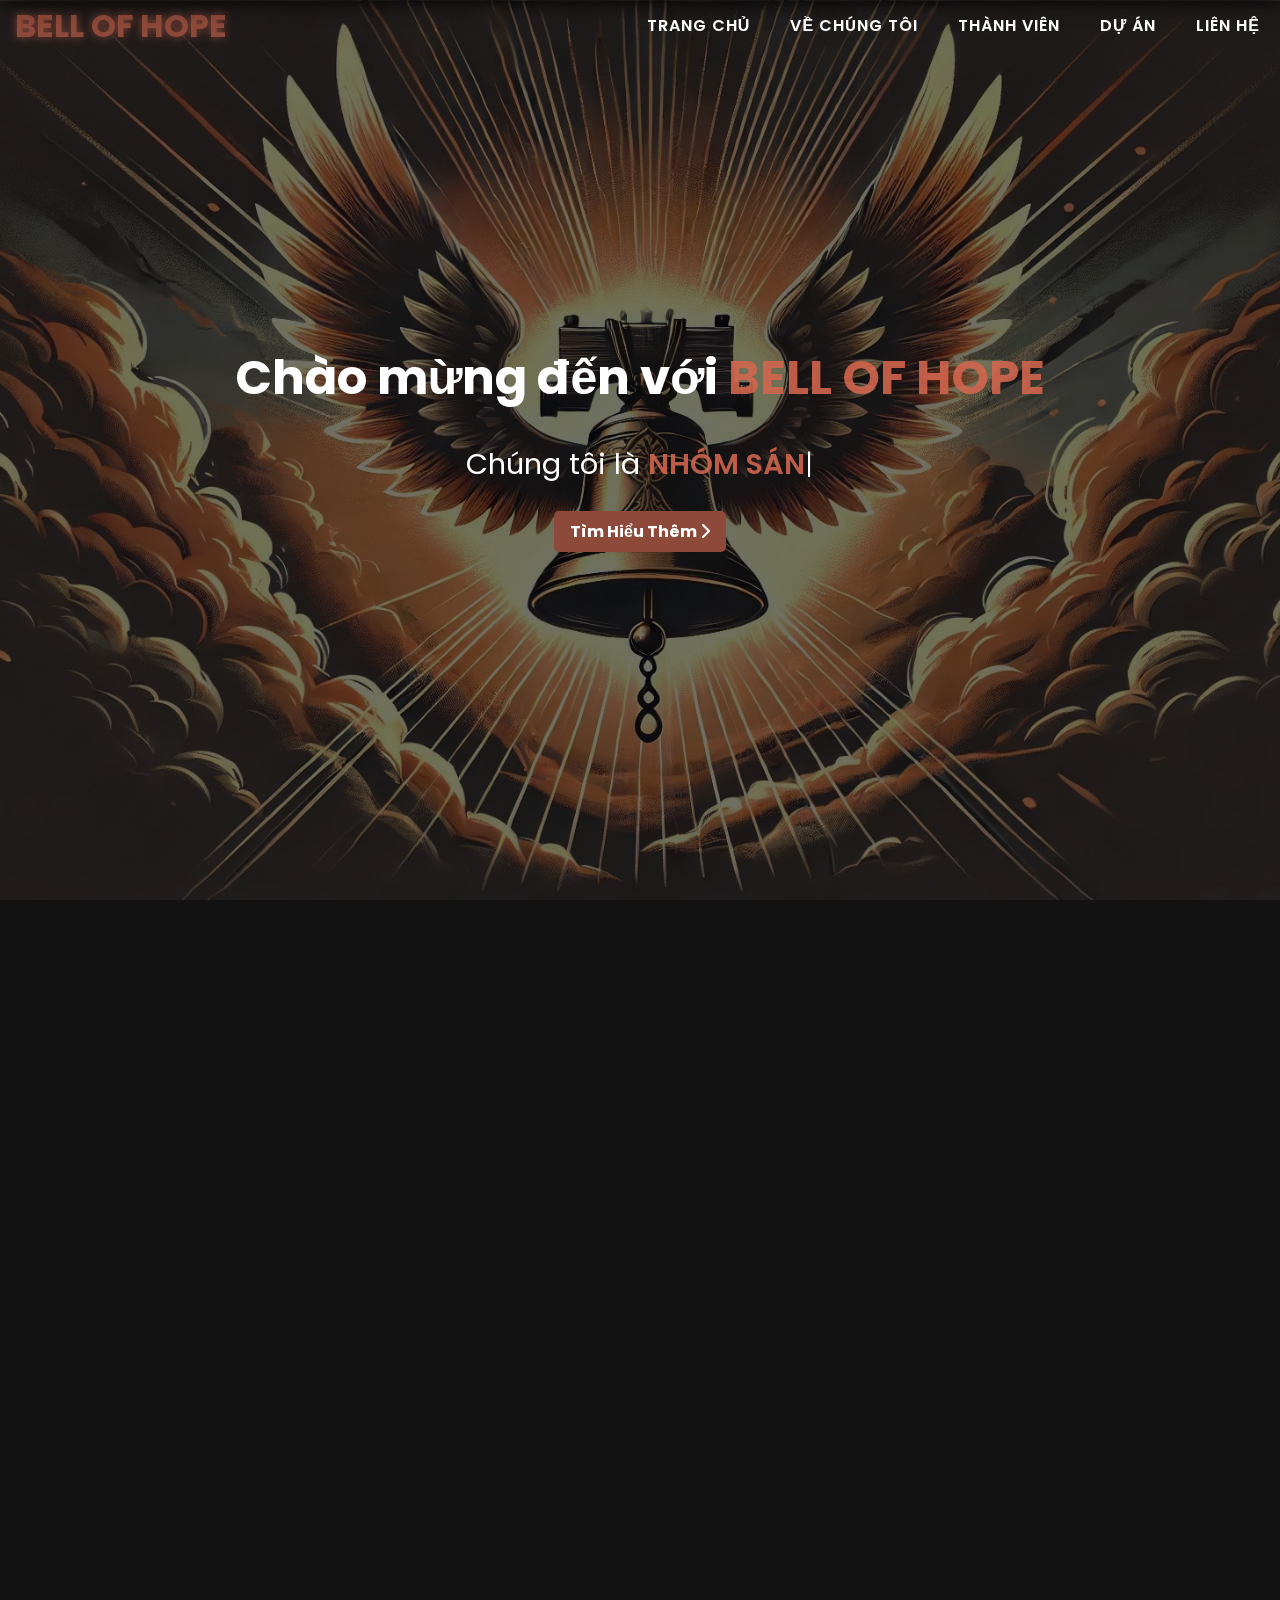
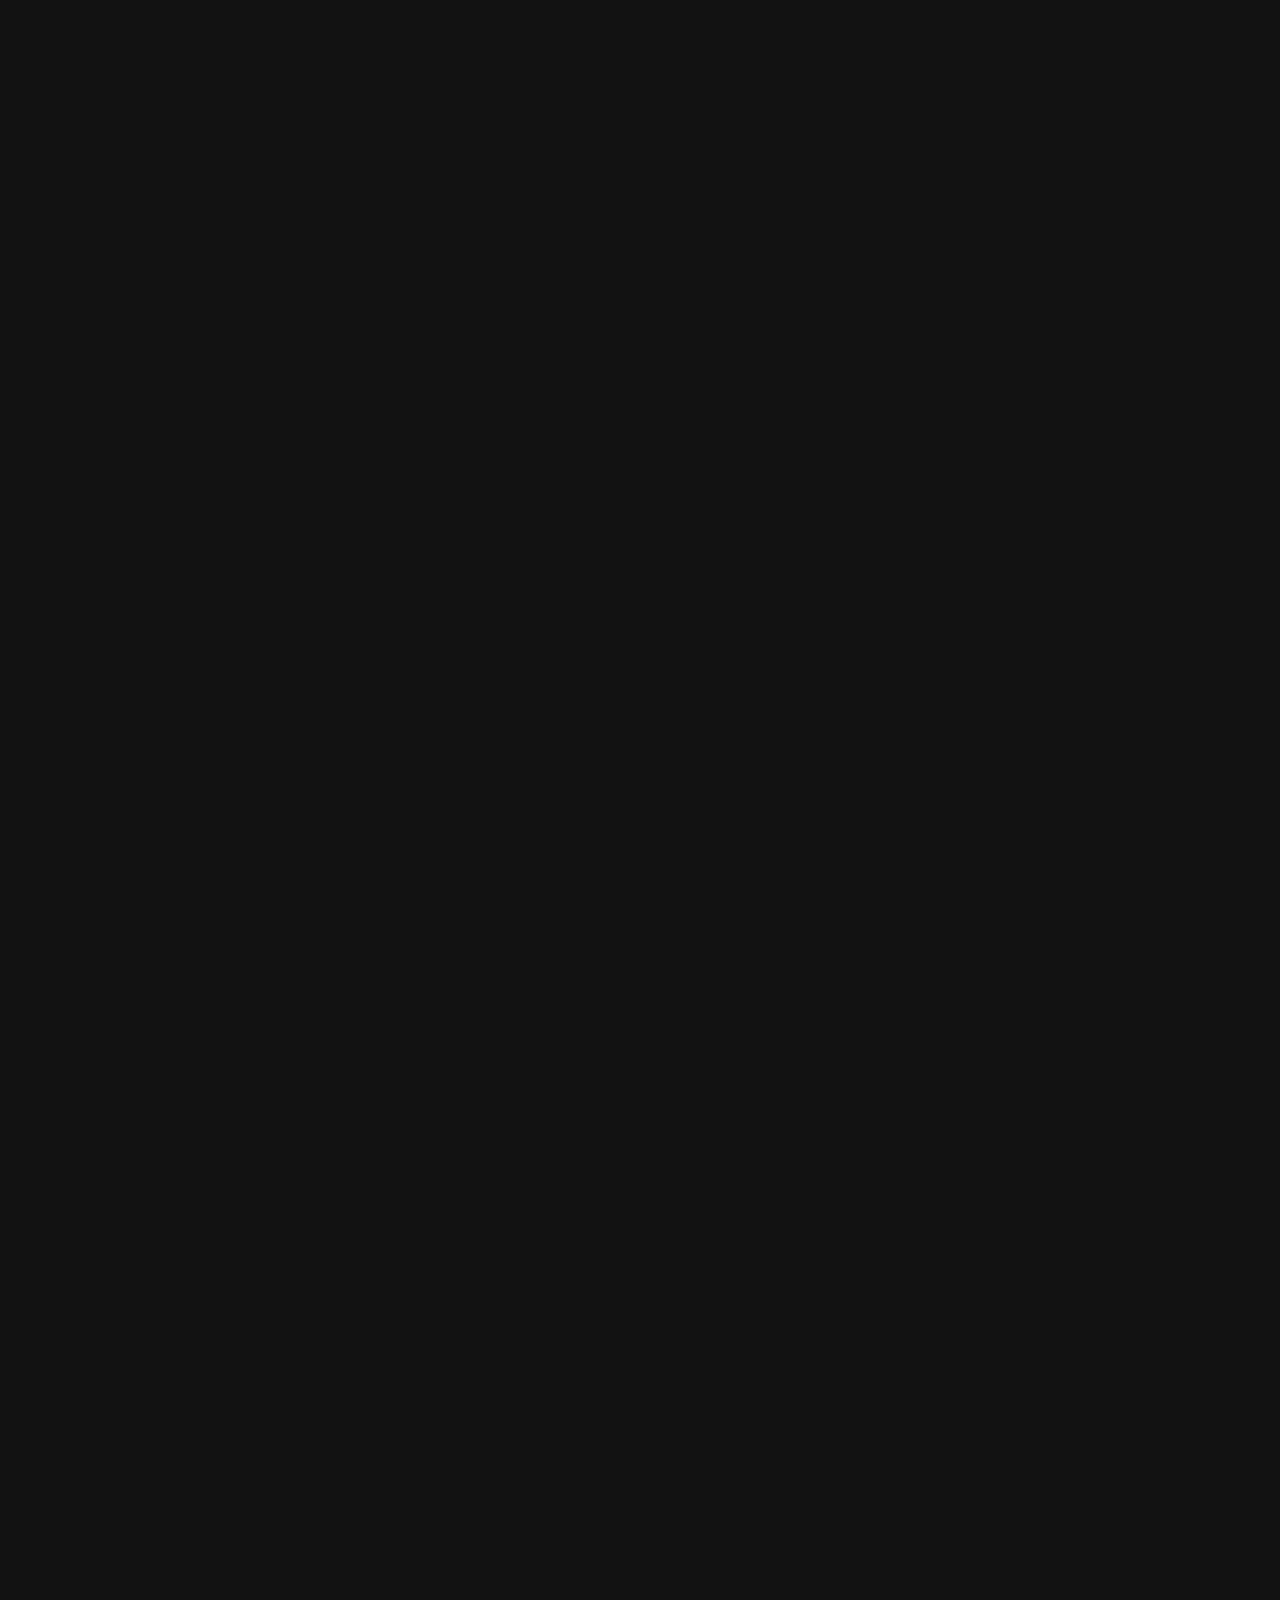
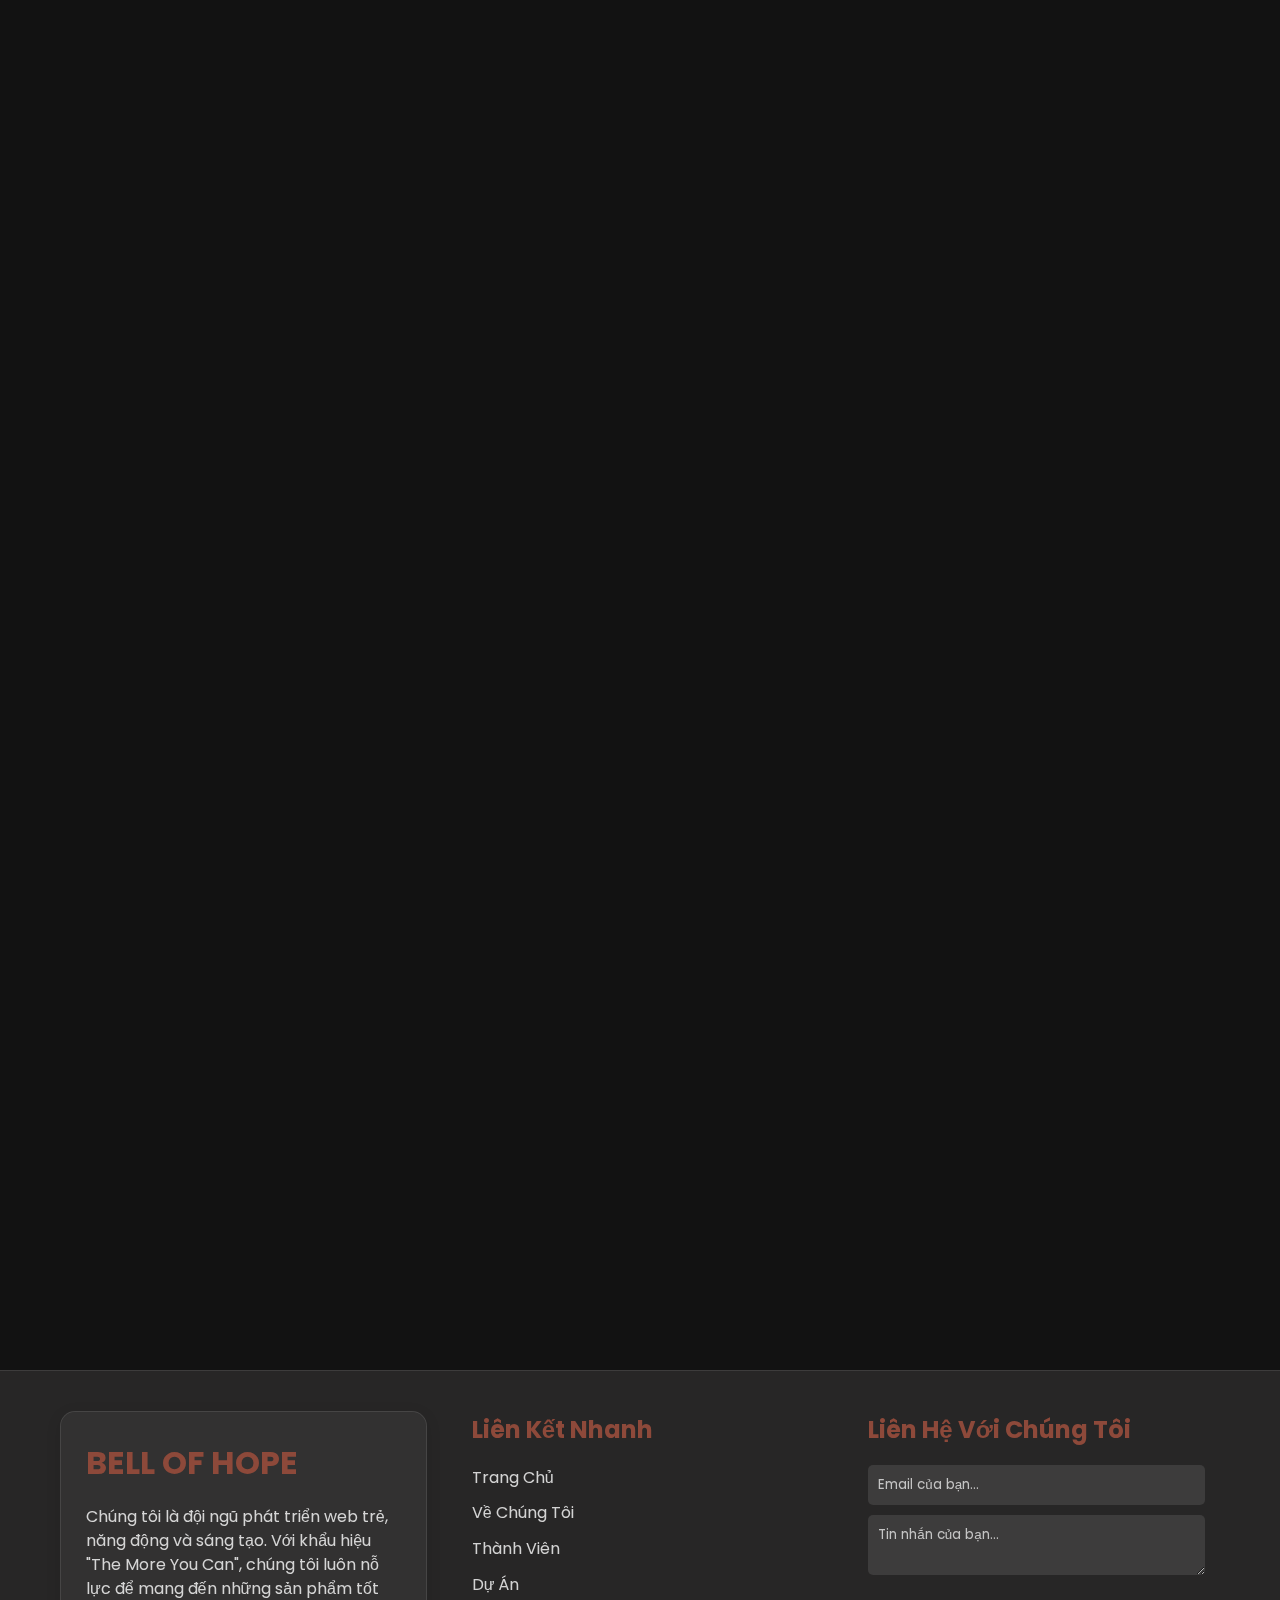
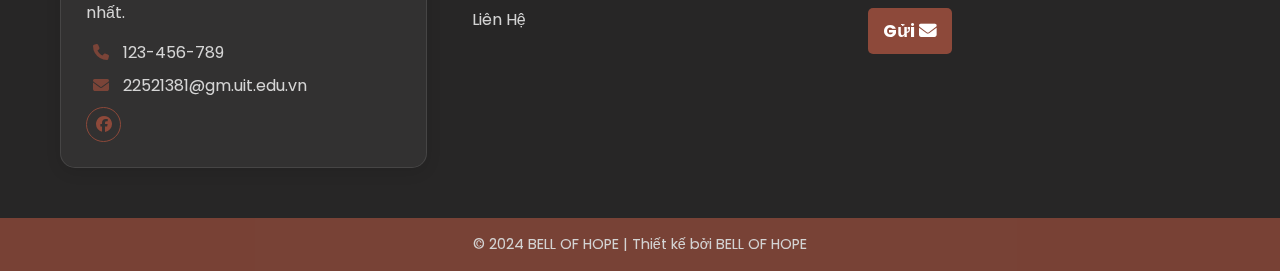
==== commit 5218652f: "hoan thanh" ====
--- a/index.html
+++ b/index.html
@@ -3,19 +3,19 @@
 <head>
     <meta charset="UTF-8">
     <meta name="viewport" content="width=device-width, initial-scale=1.0">
-    <title>[Tên Nhóm] - Trang Giới Thiệu</title>
+    <title>BELL OF HOPE</title>
     <meta name="description" content="Chúng tôi là một nhóm [lĩnh vực] đam mê và sáng tạo">
     <link rel="stylesheet" href="style.css">
     <link rel="stylesheet" href="https://cdnjs.cloudflare.com/ajax/libs/font-awesome/6.5.2/css/all.min.css">
     <link rel="stylesheet" href="https://unpkg.com/aos@next/dist/aos.css" />
-    <link rel="icon" href="favicon.ico" type="image/x-icon">
+    <link rel="icon" href="/img/22.png" type="image/x-icon">
 </head>
 <body class="home-page">
     <header class="transparent-header">
         <nav>
             <div class="nav-container">
                 <div class="logo" data-aos="zoom-in" data-aos-duration="1500">
-                    <a href=""><span>[Tên Nhóm]</span></a>
+                    <a href=""><span>BELL OF HOPE</span></a>
                 </div>
                 <div class="links">
                     <div class="link" data-aos="fade-up" data-aos-duration="1500" data-aos-delay="100"><a href="#home">Trang Chủ</a></div>
@@ -42,9 +42,8 @@
         <section id="home" class="hero">
             <div class="hero-overlay"></div>
             <div class="hero-content">
-                <h1 data-aos="fade-left" data-aos-duration="1500" data-aos-delay="700">Chào mừng đến với <span>[Tên Nhóm]</span></h1>
+                <h1 data-aos="fade-left" data-aos-duration="1500" data-aos-delay="700">Chào mừng đến với <span>BELL OF HOPE</span></h1>
                 <div class="typewriter" data-aos="fade-right" data-aos-duration="1500" data-aos-delay="900">Chúng tôi là <span class="typewriter-text"></span><label for="">|</label></div>
-                <p data-aos="flip-down" data-aos-duration="1500" data-aos-delay="1100">Chúng tôi là một nhóm [mô tả ngắn về lĩnh vực hoạt động]</p>
                 <a href="#about" class="cta-button custom-btn btn-hire" data-aos="zoom-in" data-aos-duration="1500" data-aos-delay="1300">
                     <span>Tìm Hiểu Thêm</span>
                     <i class="fas fa-chevron-right"></i>
@@ -57,30 +56,35 @@
         <section id="about" class="about">
             <div class="content">
                 <div class="title" data-aos="fade-up" data-aos-duration="1500">
-                    <span>Về Chúng Tôi</span>
+                    <span>VỀ CHÚNG TÔI</span>
                 </div>
                 <div class="about-details">
                     <div class="left" data-aos="fade-right" data-aos-duration="1500" data-aos-delay="200">
                         <div class="image-container">
-                            <img src="thgm.png" alt="[Tên Nhóm]">
+                            <img src="/img/slogan.jpg" alt="[Tên Nhóm]">
                             <div class="overlay"></div>
                         </div>
                     </div>
                     <div class="right">
-                        <div class="topic" data-aos="fade-left" data-aos-duration="1500" data-aos-delay="200">[Slogan hoặc Mục tiêu của Nhóm]</div>
-                        <p data-aos="flip-down" data-aos-duration="1500" data-aos-delay="300">[Mô tả chi tiết về nhóm, mục tiêu, và cách chúng tôi làm việc cùng nhau]</p>
+                        <div class="topic" data-aos="fade-left" data-aos-duration="1500" data-aos-delay="200">THE MORE YOU CAN</div>
+                        <p data-aos="flip-down" data-aos-duration="1500" data-aos-delay="300">
+                            Mục tiêu của chúng tôi là đơn giản: Tạo ra những website không chỉ đẹp mà còn 
+                            thực sự hữu ích. Với phương châm "User First", mỗi dự án đều được chúng tôi 
+                            nghiên cứu kỹ lưỡng và phát triển tỉ mỉ, đảm bảo trải nghiệm người dùng tốt nhất 
+                            cùng hiệu suất cao nhất.
+                        </p>
                         <ul class="about-features">
                             <li data-aos="fade-up" data-aos-duration="1500" data-aos-delay="400">
                                 <i class="fas fa-check-circle"></i>
-                                <span>[Điểm mạnh/Giá trị 1]</span>
+                                <span>Thành thạo cả Front-end và Back-end Development</span>
                             </li>
                             <li data-aos="fade-up" data-aos-duration="1500" data-aos-delay="500">
                                 <i class="fas fa-check-circle"></i>
-                                <span>[Điểm mạnh/Giá trị 2]</span>
+                                <span>Tối ưu UX/UI cho trải nghiệm người dùng tốt nhất</span>
                             </li>
                             <li data-aos="fade-up" data-aos-duration="1500" data-aos-delay="600">
                                 <i class="fas fa-check-circle"></i>
-                                <span>[Điểm mạnh/Giá trị 3]</span>
+                                <span>Áp dụng công nghệ mới nhất trong phát triển web</span>
                             </li>
                         </ul>
                         <a href="#contact" class="learn-more-btn" data-aos="fade-up" data-aos-duration="1500" data-aos-delay="700">
@@ -95,71 +99,71 @@
         <section id="members" class="members">
             <div class="content">
                 <div class="title" data-aos="fade-up" data-aos-duration="1500">
-                    <span>Thành Viên</span>
+                    <span>THÀNH VIÊN</span>
                 </div>
                 <div class="member-grid">
                     <div class="member-card" data-aos="fade-up" data-aos-duration="1500" data-aos-delay="100">
                         <div class="member-image">
-                            <img src="avatar1.jpg" alt="Tên Thành Viên 1">
+                            <img src="/img/avatar1.jpg" alt="Tên Thành Viên 1">
                             <div class="member-overlay">
                                 <div class="member-social">
-                                    <a href="#"><i class="fab fa-linkedin"></i></a>
                                     <a href="#"><i class="fab fa-github"></i></a>
-                                    <a href="#"><i class="fab fa-twitter"></i></a>
                                 </div>
                             </div>
                         </div>
                         <div class="member-info">
-                            <h3>Tên Thành Viên 1</h3>
-                            <p>Vai trò trong nhóm</p>
+                            <h3>Đặng Ngọc Thiên</h3>
+                            <p>MSSV: 22521381</p>
+                            <p>Khoa: Hệ Thống Thông Tin</p>
+                            <p>Vai Trò: Trưởng nhóm</p>
                         </div>
                     </div>
                     <div class="member-card" data-aos="fade-up" data-aos-duration="1500" data-aos-delay="200">
                         <div class="member-image">
-                            <img src="avatar2.jpg" alt="Tên Thành Viên 2">
+                            <img src="/img/avatar2.jpg" alt="Tên Thành Viên 2">
                             <div class="member-overlay">
                                 <div class="member-social">
-                                    <a href="#"><i class="fab fa-linkedin"></i></a>
                                     <a href="#"><i class="fab fa-github"></i></a>
-                                    <a href="#"><i class="fab fa-twitter"></i></a>
                                 </div>
                             </div>
                         </div>
                         <div class="member-info">
-                            <h3>Tên Thành Viên 2</h3>
-                            <p>Vai trò trong nhóm</p>
+                            <h3>Trịnh Xuân Thiện</h3>
+                            <p>MSSV: 22521395</p>
+                            <p>Khoa: Hệ Thống Thông Tin</p>
+                            <p>Vai Trò: Phó nhóm</p>
                         </div>
                     </div>
                     <div class="member-card" data-aos="fade-up" data-aos-duration="1500" data-aos-delay="300">
                         <div class="member-image">
-                            <img src="avatar3.jpg" alt="Tên Thành Viên 3">
+                            <img src="/img/avatar3.jpg" alt="Tên Thành Viên 3">
                             <div class="member-overlay">
                                 <div class="member-social">
-                                    <a href="#"><i class="fab fa-linkedin"></i></a>
                                     <a href="#"><i class="fab fa-github"></i></a>
-                                    <a href="#"><i class="fab fa-twitter"></i></a>
                                 </div>
                             </div>
                         </div>
                         <div class="member-info">
-                            <h3>Tên Thành Viên 3</h3>
-                            <p>Vai trò trong nhóm</p>
+                            <h3>Lý Huỳnh Ngọc Trung</h3>
+                            <p>MSSV: 22521558</p>
+                            <p>Khoa: Hệ Thống Thông Tin</p>
+                            <p>Vai Trò: Thành viên</p>
                         </div>
                     </div>
                     <div class="member-card" data-aos="fade-up" data-aos-duration="1500" data-aos-delay="400">
                         <div class="member-image">
-                            <img src="avatar4.jpg" alt="Tên Thành Viên 4">
+                            <img src="/img/avatar4.jpg" alt="Tên Thành Viên 4">
                             <div class="member-overlay">
                                 <div class="member-social">
-                                    <a href="#"><i class="fab fa-linkedin"></i></a>
                                     <a href="#"><i class="fab fa-github"></i></a>
-                                    <a href="#"><i class="fab fa-twitter"></i></a>
                                 </div>
                             </div>
                         </div>
                         <div class="member-info">
-                            <h3>Tên Thành Viên 4</h3>
-                            <p>Vai trò trong nhóm</p>
+                            <h3>Vũ Đăng Khoa</h3>
+                            <p>MSSV: 225210693</p>
+                            <p>Khoa: Hệ Thống Thông Tin</p>
+                            <p>Vai Trò: Thành viên</p>
                         </div>
                     </div>
                 </div>
@@ -169,17 +173,17 @@
         <section id="projects" class="projects">
             <div class="content">
                 <div class="title" data-aos="fade-up" data-aos-duration="1500">
-                    <span>Dự Án</span>
+                    <span>DỰ ÁN</span>
                 </div>
                 <div class="project-grid">
                     <!-- Lặp lại cấu trúc này cho mỗi dự án -->
                     <div class="project" data-aos="fade-up" data-aos-duration="1500">
                         <div class="project-image">
-                            <img src="avatar5.jpg" alt="Tên Dự Án">
+                            <img src="/img/p1.jpeg" alt="Tên Dự Án">
                         </div>
                         <div class="project-info">
-                            <h3>Tên Dự Án</h3>
-                            <p>Mô tả ngắn về dự án...</p>
+                            <h3>Website Perfumeshop</h3>
+                            <p>Cửa hàng nước hoa trực tuyến với thiết kế hiện đại, tối ưu trải nghiệm người dùng và hệ thống quản lý đơn hàng chuyên nghiệp.</p>
                             <div class="project-tags">
                                 <span class="project-tag">Html</span>
                                 <span class="project-tag">Css</span>
@@ -198,43 +202,49 @@
         <section id="contact" class="contact">
             <div class="content">
                 <div class="title" data-aos="fade-up" data-aos-duration="1500">
-                    <span>Liên Hệ</span>
+                    <span>LIÊN HỆ</span>
                 </div>
                 <div class="contact-content">
+                    <!-- Thông tin liên hệ -->
                     <div class="contact-info" data-aos="fade-up" data-aos-duration="1500" data-aos-delay="200">
-                        <h3>Thông Tin Liên Lạc</h3>
-                        <p><i class="fas fa-map-marker-alt"></i> 123 Đường ABC, Quận XYZ, TP. HCM</p>
+                        <h3>Thông Tin Liên Hệ</h3>
+                        <p><i class="fas fa-map-marker-alt"></i> Đại học Công Nghệ Thông Tin - ĐHQG TPHCM</p>
                         <p><i class="fas fa-phone"></i> +84 123 456 789</p>
-                        <p><i class="fas fa-envelope"></i> info@tennhom.com</p>
+                        <p><i class="fas fa-envelope"></i> 22521381@gm.uit.edu.vn</p>
                         <p><i class="fas fa-clock"></i> Thứ 2 - Thứ 6: 9:00 - 18:00</p>
+                        
+                        <!-- Social Links -->
                         <div class="social-links">
-                            <a href="#"><i class="fab fa-facebook"></i></a>
-                            <a href="#"><i class="fab fa-linkedin"></i></a>
-                            <a href="#"><i class="fab fa-twitter"></i></a>
-                        </div>
+                            <a href="https://www.facebook.com/profile.php?id=100035354597314" title="Facebook"><i class="fab fa-facebook"></i></a>
+                            <a href="#" title="GitHub"><i class="fab fa-github"></i></a>
+                        </div>
+                        
+                        <!-- Map -->
                         <div class="map-container">
-                            <iframe src="https://www.google.com/maps/embed?pb=!1m18!1m12!1m3!1d3918.2441240214475!2d106.80137031121279!3d10.869027757432933!2m3!1f0!2f0!3f0!3m2!1i1024!2i768!4f13.1!3m3!1m2!1s0x317527e7e8abb0eb%3A0xec43e4b99472c18a!2zVUlUIC0gQ-G7lW5nIEE!5e0!3m2!1svi!2s!4v1729010474025!5m2!1svi!2s" width="100%" height="250" style="border:0;" allowfullscreen="" loading="lazy" referrerpolicy="no-referrer-when-downgrade"></iframe>
-                        </div>
-                    </div>
+                            <iframe src="https://www.google.com/maps/embed?pb=!1m18!1m12!1m3!1d3918.2441240214475!2d106.80137031121279!3d10.869027757432933!2m3!1f0!2f0!3f0!3m2!1i1024!2i768!4f13.1!3m3!1m2!1s0x317527e7e8abb0eb%3A0xec43e4b99472c18a!2zVUlUIC0gQ-G7lW5nIEE!5e0!3m2!1svi!2s!4v1729010474025!5m2!1svi!2s" allowfullscreen="" loading="lazy"></iframe>
+                        </div>
+                    </div>
+
+                    <!-- Form Liên Hệ -->
                     <form id="contact-form" data-aos="fade-up" data-aos-duration="1500" data-aos-delay="400">
-                        <input type="text" name="name" placeholder="Họ và tên" required>
-                        <input type="email" name="email" placeholder="Email" required>
-                        <input type="tel" name="phone" placeholder="Số điện thoại" required>
-                        <textarea name="message" placeholder="Nội dung liên hệ" required></textarea>
-                        <div class="captcha">
-                            <img src="captcha.php" alt="CAPTCHA">
-                            <input type="text" name="captcha" placeholder="Nhập mã xác nhận" required>
-                        </div>
-                        <button type="submit" class="btn contact-btn project-send-btn">
-                            <span>Gửi</span>
+                        <div class="form-group">
+                            <input type="text" name="name" placeholder="Họ và tên" required>
+                        </div>
+                        <div class="form-group">
+                            <input type="email" name="email" placeholder="Email" required>
+                        </div>
+                        <div class="form-group">
+                            <input type="tel" name="phone" placeholder="Số điện thoại" required>
+                        </div>
+                        <div class="form-group">
+                            <textarea name="message" placeholder="Nội dung liên hệ" required></textarea>
+                        </div>
+                        <button type="submit" class="contact-btn">
+                            <span>Gửi Tin Nhắn</span>
                             <i class="fas fa-paper-plane"></i>
                         </button>
                     </form>
                 </div>
-                <div class="privacy-policy" data-aos="fade-up" data-aos-duration="1500" data-aos-delay="600">
-                    <h3>Chính Sách Bảo Mật</h3>
-                    <p>Chúng tôi cam kết bảo vệ thông tin cá nhân của bạn. Thông tin liên hệ chỉ được sử dụng để phản hồi yêu cầu của bạn và sẽ không được chia sẻ với bên thứ ba. Xem chi tiết <a href="#">Chính sách bảo mật</a> của chúng tôi.</p>
-                </div>
             </div>
         </section>
     </main>
@@ -242,19 +252,16 @@
     <footer class="footer">
         <div class="footer-content">
             <div class="footer-section about">
-                <h2 class="logo-text">[Tên Nhóm]</h2>
+                <h2 class="logo-text">BELL OF HOPE</h2>
                 <p>
-                    [Mô tả ngắn về nhóm hoặc slogan]
-                </p>
+                    Chúng tôi là đội ngũ phát triển web trẻ, năng động và sáng tạo. 
+                    Với khẩu hiệu "The More You Can", chúng tôi luôn nỗ lực để mang đến những sản phẩm tốt nhất.                </p>
                 <div class="contact">
                     <span><i class="fas fa-phone"></i> &nbsp; 123-456-789</span>
-                    <span><i class="fas fa-envelope"></i> &nbsp; info@tennhom.com</span>
+                    <span><i class="fas fa-envelope"></i> &nbsp; 22521381@gm.uit.edu.vn</span>
                 </div>
                 <div class="socials">
                     <a href="#"><i class="fab fa-facebook"></i></a>
-                    <a href="#"><i class="fab fa-instagram"></i></a>
-                    <a href="#"><i class="fab fa-twitter"></i></a>
-                    <a href="#"><i class="fab fa-youtube"></i></a>
                 </div>
             </div>
             <div class="footer-section links">
@@ -280,7 +287,7 @@
             </div>
         </div>
         <div class="footer-bottom">
-            &copy; 2023 [Tên Nhóm] | Thiết kế bởi [Tên Nhóm]
+            &copy; 2024 BELL OF HOPE | Thiết kế bởi BELL OF HOPE
         </div>
     </footer>
 
--- a/style.css
+++ b/style.css
@@ -6,6 +6,8 @@
   --background-color: #121212; /* Thay đổi màu nền ở đây */
   --text-color: #ffffff;
   --hover-color: #C27B6A;
+  --light-text-color: #f0f0f0; /* Màu chữ sáng hơn */
+
 }
 
 * {
@@ -76,7 +78,7 @@
     display: flex;
     align-items: center;
     justify-content: center;
-    background-image: url('main.jpg'); /* Thay đổi đường dẫn này */
+    background-image: url('/img/bia.jpg'); /* Thay đổi đường dẫn này */
     background-size: cover;
     background-position: center;
 }
@@ -94,12 +96,12 @@
     position: relative;
     z-index: 1;
     text-align: center;
-    color: var(--light-text-color);
 }
 
 .hero h1 {
     font-size: 3rem;
     margin-bottom: 1rem;
+    color:#ffffff;
 }
 
 .hero p {
@@ -140,6 +142,7 @@
     display: flex;
     justify-content: space-between;
     align-items: center;
+    padding-left: 15px;
 }
 
 .logo a {
@@ -308,6 +311,11 @@
 /* Sections general styling */
 section {
   padding: 4rem 0;
+  min-height: 100vh;
+  display: flex;
+  flex-direction: column;
+  justify-content: center;
+  box-sizing: border-box;
 }
 
 .content {
@@ -416,6 +424,7 @@
     line-height: 1.8;
     margin-bottom: 2rem;
     font-size: 1.1rem;
+    text-align: justify;
 }
 
 .about-features {
@@ -565,7 +574,7 @@
 }
 
 .member-info h3 {
-    font-size: 1.2rem;
+    font-size: 1.4rem;
     margin-bottom: 5px;
     color: var(--primary-color);
 }
@@ -574,6 +583,7 @@
     font-size: 0.9rem;
     color: var(--text-color);
     opacity: 0.8;
+    text-align: justify;
 }
 
 .member-card:hover {
@@ -811,133 +821,146 @@
 .contact-content {
     display: flex;
     flex-wrap: wrap;
-    justify-content: space-between;
-    gap: 2rem;
+    gap: 4rem;
     max-width: 1200px;
     margin: 0 auto;
-    padding: 0 20px;
+    padding: 2rem;
 }
 
 .contact-info, #contact-form {
     flex: 1;
-    min-width: 300px;
+    min-width: unset;
 }
 
 .contact-info {
-    display: flex;
-    flex-direction: column;
+    background: rgba(255, 255, 255, 0.05);
+    padding: 2rem;
+    border-radius: 10px;
+    box-shadow: 0 5px 15px rgba(0, 0, 0, 0.1);
 }
 
 .contact-info h3 {
     color: var(--primary-color);
+    margin-bottom: 1.5rem;
+    font-size: 1.8rem;
+}
+
+.contact-info p {
     margin-bottom: 1rem;
-    font-size: 1.5rem;
-}
-
-.contact-info p {
-    margin-bottom: 0.5rem;
     display: flex;
     align-items: center;
+    gap: 1rem;
+    font-size: 1.1rem;
+    overflow-wrap: break-word; /* Cho phép văn bản xuống dòng nếu quá dài */
+    word-wrap: break-word; /* Tương thích với các trình duyệt cũ */
+    overflow: hidden; /* Ẩn phần văn bản vượt quá chiều rộng */
+    text-overflow: ellipsis; /* Thêm dấu "..." nếu văn bản quá dài */
+    white-space: normal; /* Cho phép văn bản xuống dòng */
 }
 
 .contact-info i {
-    margin-right: 0.5rem;
     color: var(--primary-color);
+    font-size: 1.3rem;
 }
 
 .social-links {
     display: flex;
-    gap: 1rem;
-    margin-top: 1rem;
-    margin-bottom: 1rem;
+    gap: 1.5rem;
+    margin: 2rem 0;
 }
 
 .social-links a {
     color: var(--text-color);
     font-size: 1.5rem;
-    transition: color 0.3s ease;
+    transition: all 0.3s ease;
 }
 
 .social-links a:hover {
     color: var(--primary-color);
+    transform: translateY(-3px);
 }
 
 .map-container {
-    margin-top: 1rem;
-    width: 70%;
-    height: 200px;
+    margin-top: 2rem;
+    border-radius: 10px;
     overflow: hidden;
-    border-radius: 10px;
+    height: 250px;
 }
 
 .map-container iframe {
     width: 100%;
     height: 100%;
-    border: 0;
+    border: none;
 }
 
 #contact-form {
     display: flex;
     flex-direction: column;
+    gap: 1.5rem;
+}
+
+.form-group {
+    position: relative;
 }
 
 #contact-form input,
 #contact-form textarea {
     width: 100%;
-    padding: 0.8rem;
-    margin-bottom: 1rem;
-    border: 2px solid #8D493A;
-    background-color: rgba(255, 255, 255, 0.05);
-    color: var(--text-color);
+    padding: 1rem;
+    background: rgba(255, 255, 255, 0.05);
+    border: 1px solid rgba(255, 255, 255, 0.1);
     border-radius: 5px;
+    color: var(--text-color);
+    font-size: 1rem;
+    transition: all 0.3s ease;
 }
 
 #contact-form textarea {
+    min-height: 150px;
     resize: vertical;
-    min-height: 150px;
-}
-
-.captcha {
-    display: flex;
+}
+
+#contact-form input:focus,
+#contact-form textarea:focus {
+    border-color: var(--primary-color);
+    outline: none;
+    box-shadow: 0 0 0 2px rgba(141, 73, 58, 0.2);
+}
+
+.contact-btn {
+    display: inline-flex;
     align-items: center;
-    gap: 1rem;
-    margin-bottom: 1rem;
-}
-
-.captcha img {
-    border-radius: 5px;
-}
-
-.captcha input {
-    flex: 1;
-}
-
-.privacy-policy {
-    margin-top: 3rem;
-    text-align: center;
-}
-
-.privacy-policy h3 {
-    color: var(--primary-color);
-    margin-bottom: 1rem;
-}
-
-.privacy-policy a {
-    color: var(--primary-color);
-    text-decoration: underline;
+    justify-content: center;
+    gap: 0.5rem;
+    padding: 1rem 2rem;
+    font-size: 1.1rem;
+    margin-top: 1rem;
+}
+
+.contact-btn i {
+    transition: transform 0.3s ease;
+}
+
+.contact-btn:hover i {
+    transform: translateX(5px);
 }
 
 @media (max-width: 768px) {
     .contact-content {
-        flex-direction: column;
+        gap: 2rem;
+        padding: 1rem;
     }
     
     .contact-info, #contact-form {
         width: 100%;
     }
     
-    .map-container {
-        height: 200px;
+    .contact-info h3 {
+        font-size: 1.5rem;
+    }
+    
+    .contact-info p {
+        font-size: 1rem;
     }
 }
 
@@ -1059,16 +1082,17 @@
 
 /* Footer Styles */
 .footer {
-    background-color: var(--background-color);
-    color: var(--text-color);
-    padding: 40px 0 20px;
+    background-color: #272626;
+    color: var(--text-color);
+    padding: 40px 0 0; /* Giảm padding */
+    position: relative;
     border-top: 1px solid rgba(255, 255, 255, 0.1);
 }
 
 .footer-content {
-    display: flex;
-    justify-content: space-between;
-    flex-wrap: wrap;
+    display: grid;
+    grid-template-columns: repeat(auto-fit, minmax(250px, 1fr));    
+    gap: 30px; /* Giảm gap */
     max-width: 1200px;
     margin: 0 auto;
     padding: 0 20px;
@@ -1077,7 +1101,7 @@
 .footer-section {
     flex: 1;
     padding: 0 15px;
-    min-width: 300px;
+    min-width: unset;
     margin-bottom: 20px;
 }
 
@@ -1087,10 +1111,21 @@
     font-size: 1.5rem;
 }
 
+.footer-section.about {
+    background: rgba(255, 255, 255, 0.05); /* Màu nền nhẹ */
+    border-radius: 15px; /* Bo tròn góc */
+    padding: 25px;
+    box-shadow: 0 4px 15px rgba(0, 0, 0, 0.1); /* Đổ bóng nhẹ */
+    border: 1px solid rgba(255, 255, 255, 0.1); /* Viền mờ */
+    backdrop-filter: blur(10px); /* Hiệu ứng kính mờ */
+    -webkit-backdrop-filter: blur(10px);
+    transition: all 0.3s ease;
+}
+
 .about .logo-text {
     font-size: 2rem;
     margin-bottom: 10px;
-    color: var(--text-color);
+    color: var(--primary-color);
 }
 
 .about p {
@@ -1107,8 +1142,8 @@
 }
 
 .socials a {
-    color: var(--text-color);
-    border: 1px solid var(--text-color);
+    color: var(--primary-color);
+    border: 1px solid var(--primary-color);
     width: 35px;
     height: 35px;
     display: inline-flex;
@@ -1120,8 +1155,6 @@
 }
 
 .socials a:hover {
-    color: var(--primary-color);
-    border-color: var(--primary-color);
     transform: translateY(-3px);
 }
 
@@ -1144,6 +1177,14 @@
     color: var(--primary-color);
     padding-left: 5px;
     opacity: 1;
+}
+
+.contact span i {
+    color: var(--primary-color);
+    margin-left: 5px;
+    width: 20px;
+    text-align: center;
+    font-size: 1rem;
 }
 
 .contact-form .contact-input {
@@ -1184,22 +1225,86 @@
 }
 
 .footer-bottom {
-    background: rgba(0, 0, 0, 0.2);
+    background: var(--primary-color);
     color: var(--text-color);
     text-align: center;
-    padding: 10px 0;
-    margin-top: 40px;
+    padding: 15px 0;
+    margin-top: 30px;
     font-size: 0.9rem;
     opacity: 0.8;
-}
-
+    text-align: center;
+}
+
+/* Tablet (iPad) Styles */
+@media screen and (max-width: 1024px) {
+    .footer-content {
+        grid-template-columns: repeat(2, 1fr);
+        gap: 20px;
+        padding: 0 15px;
+    }
+
+    .footer-section.about {
+        grid-column: 1 / -1;
+    }
+}
+
+/* Mobile Styles */
 @media screen and (max-width: 768px) {
     .footer-content {
-        flex-direction: column;
+        grid-template-columns: 1fr;
+        gap: 25px;
     }
 
     .footer-section {
-        margin-bottom: 30px;
+        padding: 0 10px;
+    }
+
+    .footer-section.about {
+        padding: 20px;
+    }
+
+    .footer-section h2 {
+        font-size: 1.3rem;
+        margin-bottom: 12px;
+    }
+
+    .about .logo-text {
+        font-size: 1.8rem;
+    }
+
+    .socials {
+        display: flex;
+        justify-content: left;
+        gap: 15px;
+        margin-top: 15px;
+    }
+
+    .links ul {
+        text-align: left;
+    }
+
+    .contact-form {
+        max-width: 100%;
+    }
+
+    .footer-bottom {
+        padding: 12px 0;
+        font-size: 0.8rem;
+    }
+}
+
+/* Small Mobile Styles */
+@media screen and (max-width: 480px) {
+    .footer-section.about {
+        padding: 15px;
+    }
+
+    .about .logo-text {
+        font-size: 1.5rem;
+    }
+
+    .footer-section h2 {
+        font-size: 1.2rem;
     }
 }
 
@@ -1245,22 +1350,12 @@
 }
 
 /* Thêm các styles sau vào file CSS */
-
 html, body {
     height: 100%;
     margin: 0;
     padding: 0;
 }
 
-section {
-    min-height: 100vh;
-    display: flex;
-    flex-direction: column;
-    justify-content: center;
-    padding: 4rem 0;
-    box-sizing: border-box;
-}
-
 .hero-container {
     height: 100vh;
 }
@@ -1272,20 +1367,6 @@
 /* Điều chỉnh padding cho các section có nội dung dài */
 #about, #members, #projects, #contact {
     padding: 80px 0; /* Thêm padding trên và dưới để tránh che khuất nội dung bởi header */
-}
-
-/* Điều chỉnh cho footer */
-.footer {
-    min-height: 100vh;
-    display: flex;
-    flex-direction: column;
-    justify-content: space-between;
-}
-
-.footer-content {
-    flex-grow: 1;
-    display: flex;
-    align-items: center;
 }
 
 /* Điều chỉnh cho responsive */
@@ -1294,4 +1375,65 @@
         min-height: auto;
         height: auto;
     }
+}
+
+/* Styling cho phần heading */
+h1 {
+    font-size: 3rem;
+    margin-bottom: 1.5rem;
+    color: #c5c5c5;
+    text-align: center;
+}
+
+h1 span {
+    color: #d3664ee2; /* hoặc màu brand của bạn */
+    font-weight: 700;
+}
+
+/* Styling cho phần typewriter */
+.typewriter {
+    font-size: 1.8rem;
+    text-align: center;
+    margin: 1.5rem 0;
+    color: #ffffff;
+}
+
+.typewriter span {
+    color: #d3664ee2;
+    font-weight: 600;
+}
+
+/* Hiệu ứng nhấp nháy cho dấu | */
+.typewriter label {
+    animation: blink 0.7s infinite;
+    font-weight: 300;
+}
+
+@keyframes blink {
+    0% { opacity: 1; }
+    50% { opacity: 0; }
+    100% { opacity: 1; }
+}
+
+/* Styling cho paragraph */
+p {
+    line-height: 1.5;
+    max-width: 800px;
+    margin: 1rem auto;
+}
+
+/* Responsive */
+@media (max-width: 768px) {
+    h1 {
+        font-size: 2rem;
+    }
+    
+    .typewriter {
+        font-size: 1.4rem;
+    }
+    
+    p {
+        font-size: 1rem;
+        padding: 0 20px;
+    }
 }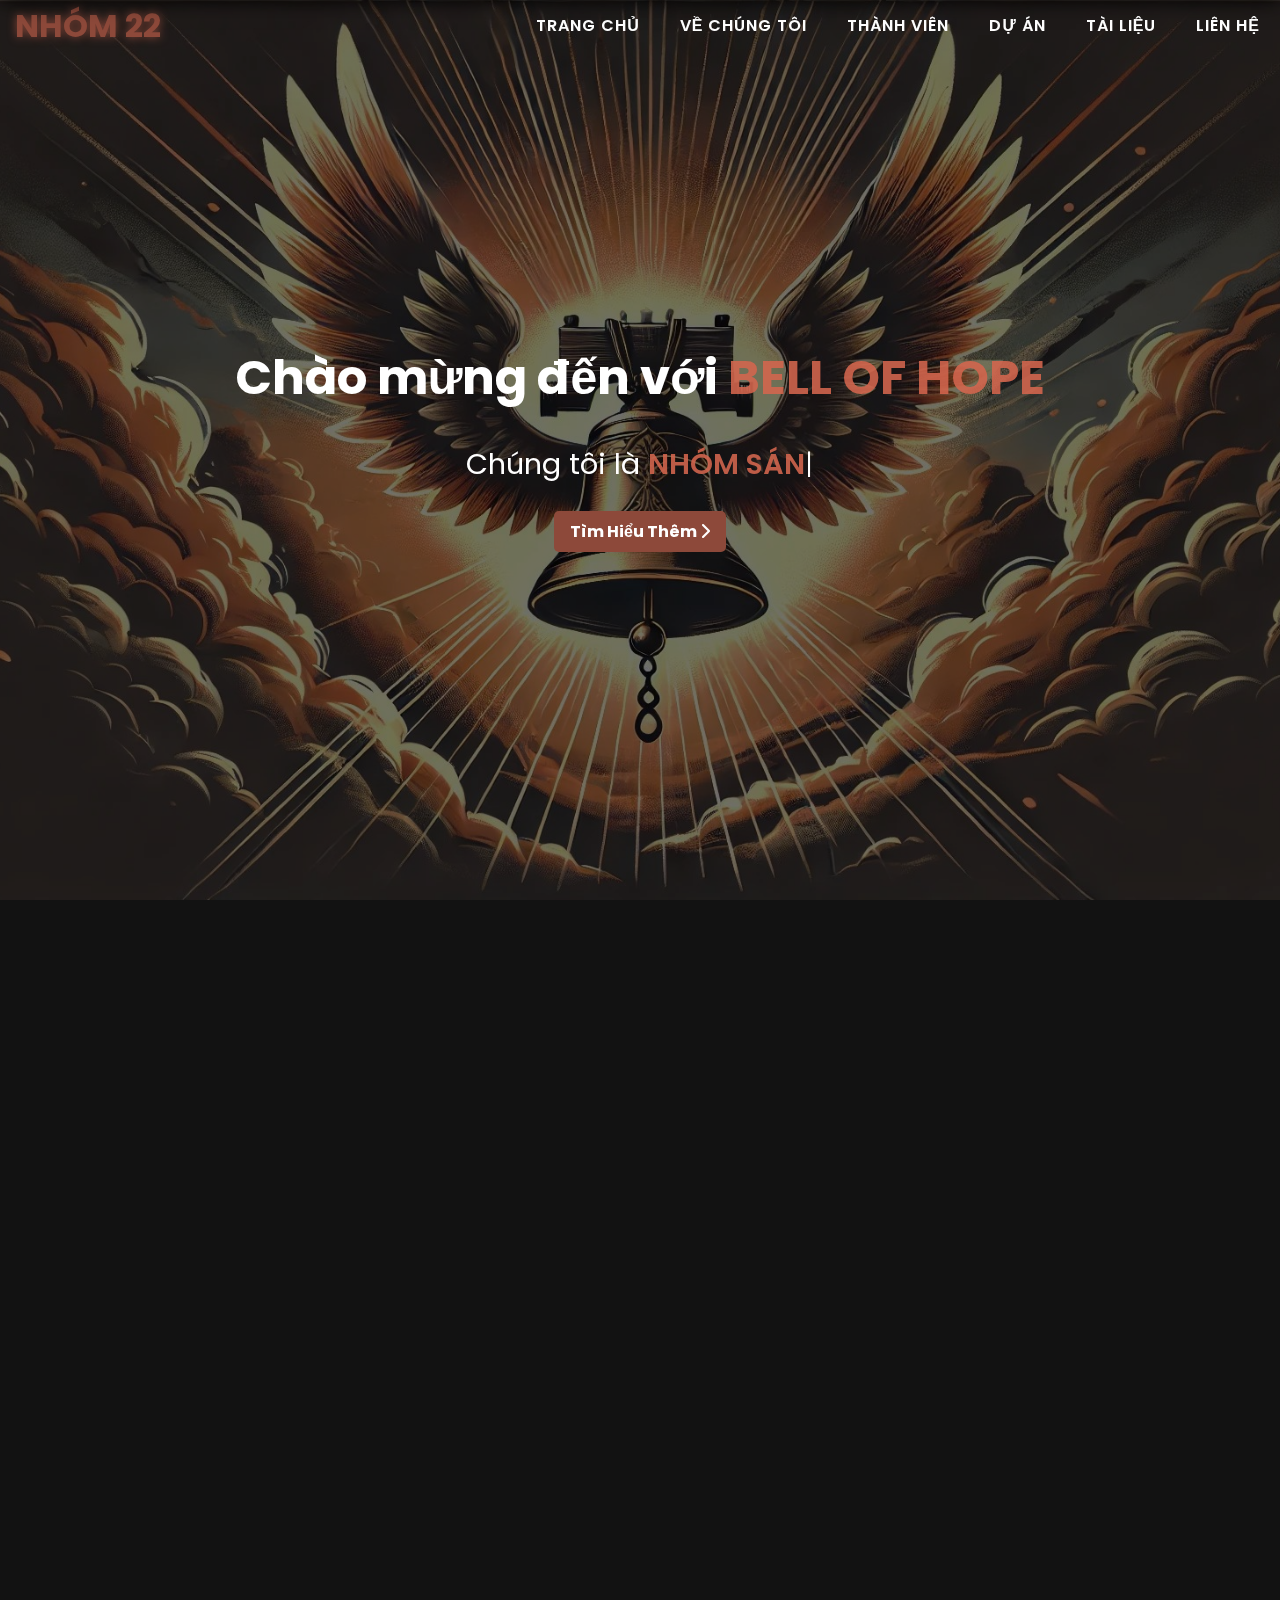
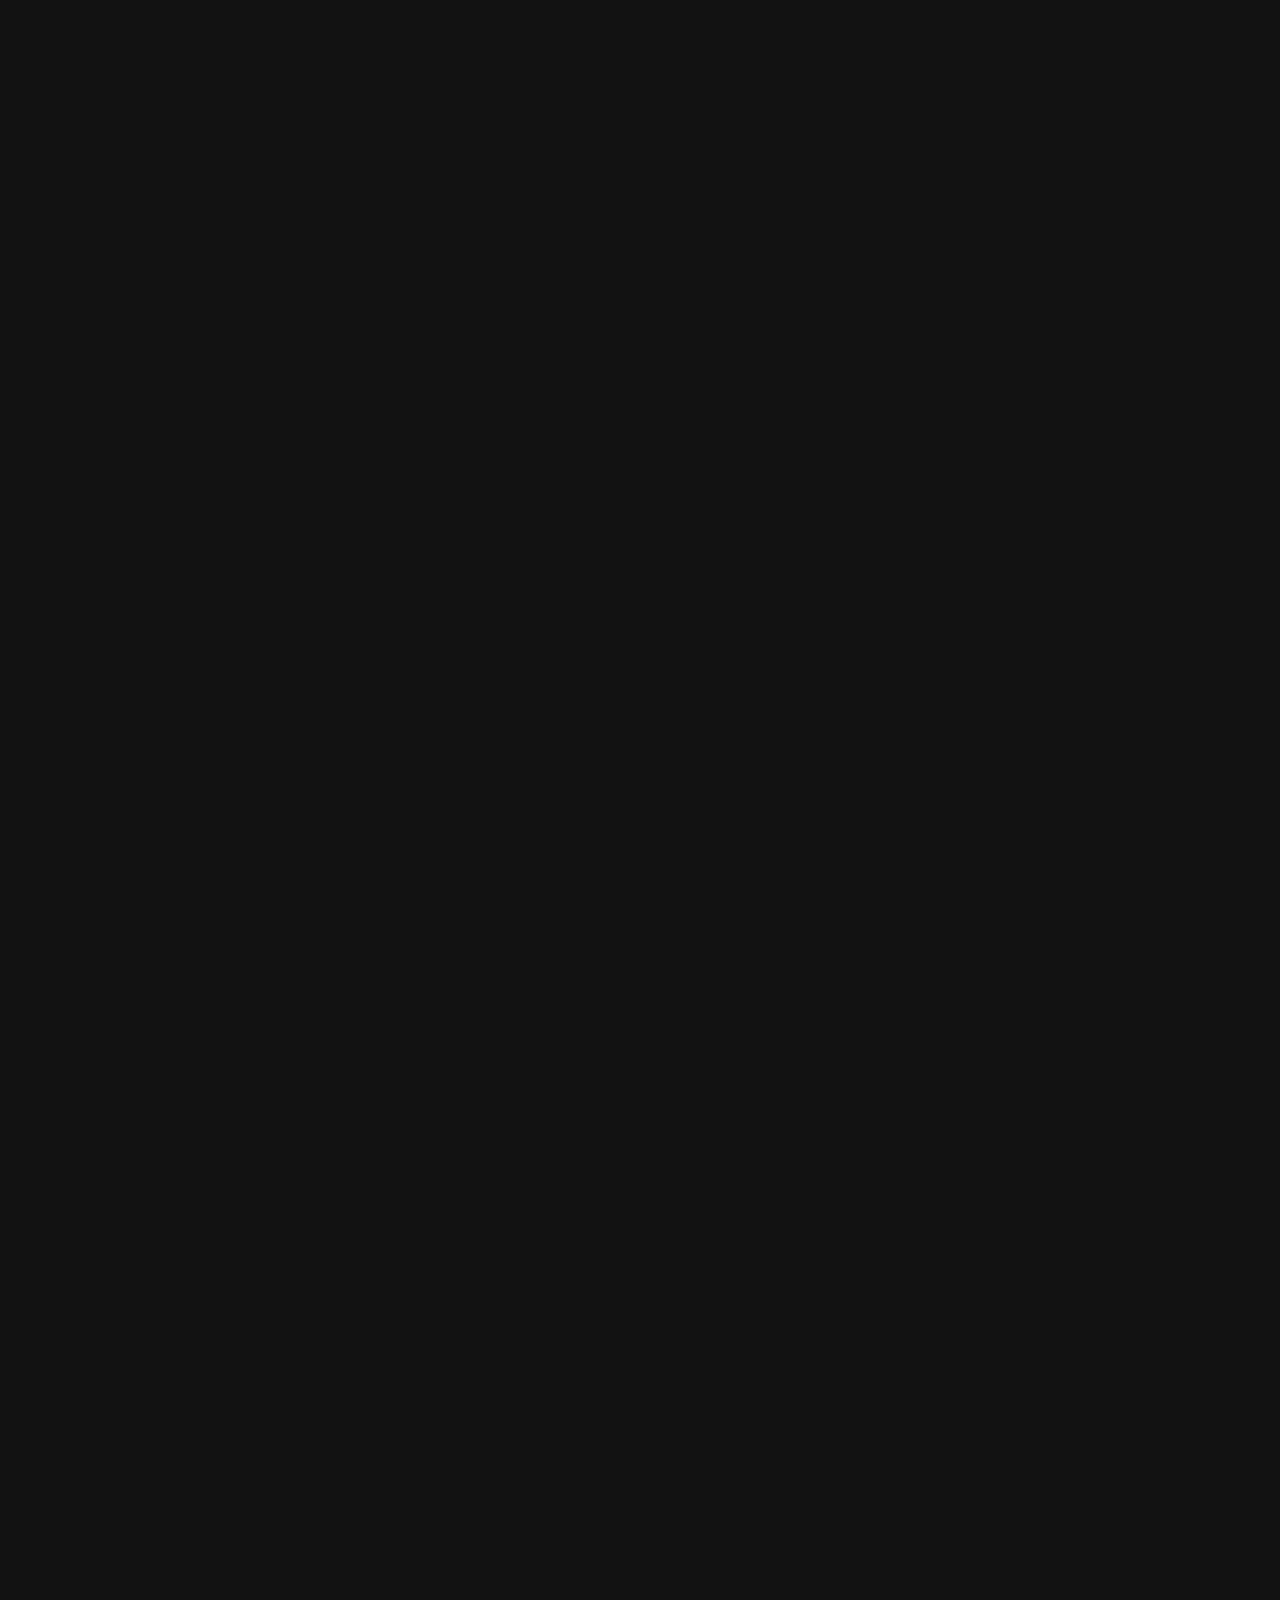
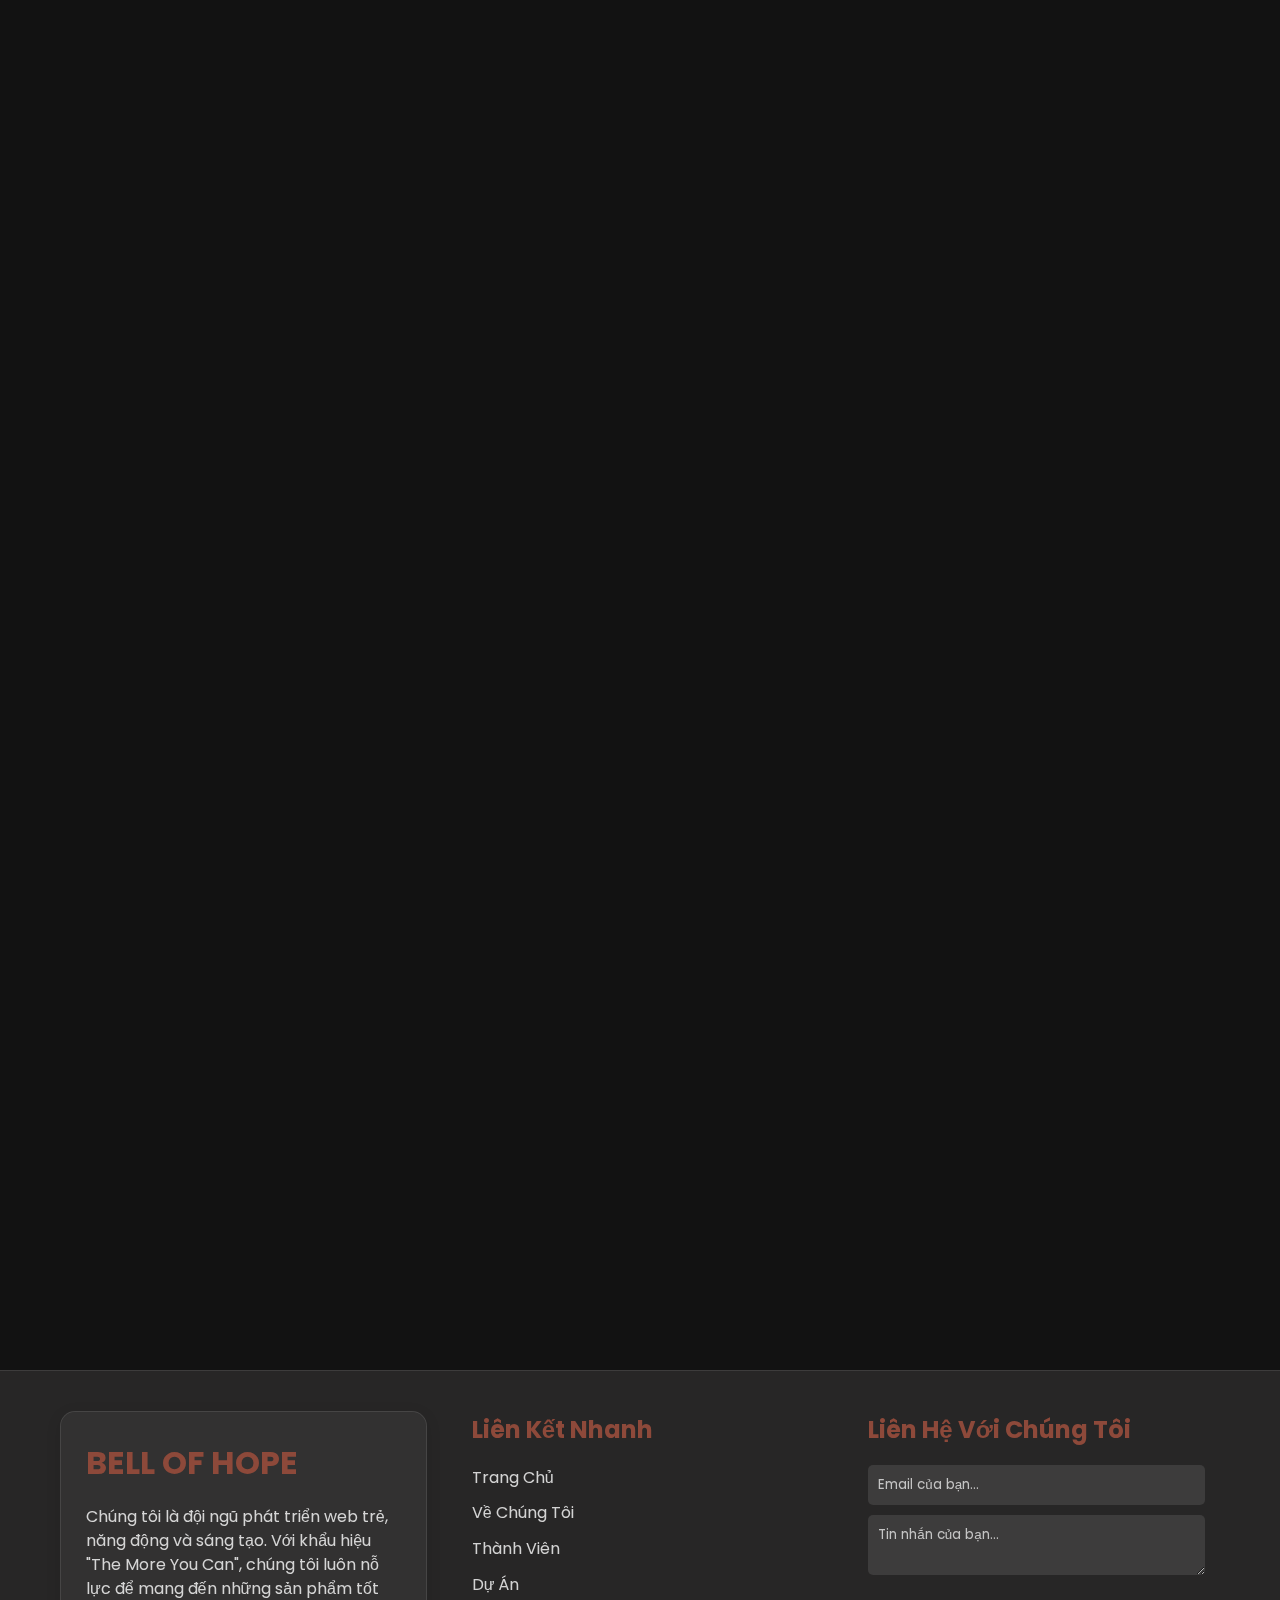
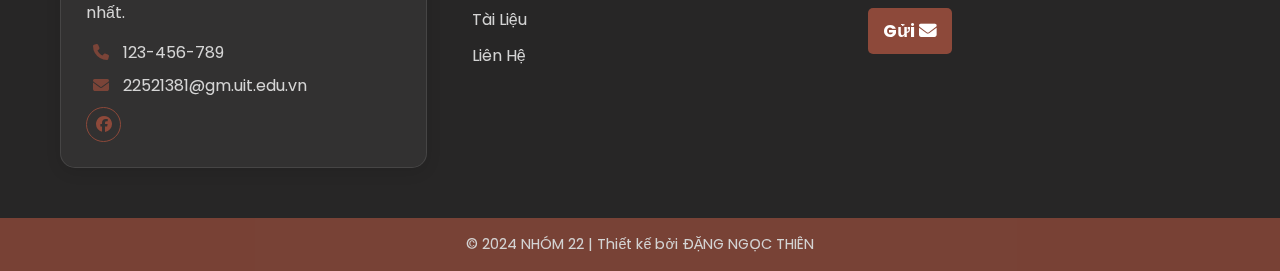
==== commit e3961575: "update them document" ====
--- a/index.html
+++ b/index.html
@@ -3,26 +3,27 @@
 <head>
     <meta charset="UTF-8">
     <meta name="viewport" content="width=device-width, initial-scale=1.0">
-    <title>BELL OF HOPE</title>
+    <title>NHÓM 22</title>
     <meta name="description" content="Chúng tôi là một nhóm [lĩnh vực] đam mê và sáng tạo">
     <link rel="stylesheet" href="style.css">
     <link rel="stylesheet" href="https://cdnjs.cloudflare.com/ajax/libs/font-awesome/6.5.2/css/all.min.css">
     <link rel="stylesheet" href="https://unpkg.com/aos@next/dist/aos.css" />
-    <link rel="icon" href="/img/22.png" type="image/x-icon">
+    <link rel="icon" href="img/22.png" type="image/x-icon">
 </head>
 <body class="home-page">
     <header class="transparent-header">
         <nav>
             <div class="nav-container">
                 <div class="logo" data-aos="zoom-in" data-aos-duration="1500">
-                    <a href=""><span>BELL OF HOPE</span></a>
+                    <a href=""><span>NHÓM 22</span></a>
                 </div>
                 <div class="links">
                     <div class="link" data-aos="fade-up" data-aos-duration="1500" data-aos-delay="100"><a href="#home">Trang Chủ</a></div>
                     <div class="link" data-aos="fade-up" data-aos-duration="1500" data-aos-delay="200"><a href="#about">Về Chúng Tôi</a></div>
                     <div class="link" data-aos="fade-up" data-aos-duration="1500" data-aos-delay="300"><a href="#members">Thành Viên</a></div>
                     <div class="link" data-aos="fade-up" data-aos-duration="1500" data-aos-delay="400"><a href="#projects">Dự Án</a></div>
-                    <div class="link" data-aos="fade-up" data-aos-duration="1500" data-aos-delay="500"><a href="#contact">Liên Hệ</a></div>
+                    <div class="link" data-aos="fade-up" data-aos-duration="1500" data-aos-delay="500"><a href="documents.html">Tài Liệu</a></div>
+                    <div class="link" data-aos="fade-up" data-aos-duration="1500" data-aos-delay="600"><a href="#contact">Liên Hệ</a></div>
                 </div>
                 <i class="fa-solid fa-bars hamburg" onclick="hamburg()"></i>
             </div>
@@ -32,6 +33,7 @@
                     <a href="#about">Về Chúng Tôi</a>
                     <a href="#members">Thành Viên</a>
                     <a href="#projects">Dự Án</a>
+                    <a href="documents.html">Tài Liệu</a>
                     <a href="#contact">Liên Hệ</a>
                 </div>
                 <i class="fa-solid fa-xmark cancel" onclick="cancel()"></i>
@@ -61,7 +63,7 @@
                 <div class="about-details">
                     <div class="left" data-aos="fade-right" data-aos-duration="1500" data-aos-delay="200">
                         <div class="image-container">
-                            <img src="/img/slogan.jpg" alt="[Tên Nhóm]">
+                            <img src="img/slogan.jpg" alt="[Tên Nhóm]">
                             <div class="overlay"></div>
                         </div>
                     </div>
@@ -104,7 +106,7 @@
                 <div class="member-grid">
                     <div class="member-card" data-aos="fade-up" data-aos-duration="1500" data-aos-delay="100">
                         <div class="member-image">
-                            <img src="/img/avatar1.jpg" alt="Tên Thành Viên 1">
+                            <img src="img/avatar1.jpg" alt="Tên Thành Viên 1">
                             <div class="member-overlay">
                                 <div class="member-social">
                                     <a href="#"><i class="fab fa-github"></i></a>
@@ -120,7 +122,7 @@
                     </div>
                     <div class="member-card" data-aos="fade-up" data-aos-duration="1500" data-aos-delay="200">
                         <div class="member-image">
-                            <img src="/img/avatar2.jpg" alt="Tên Thành Viên 2">
+                            <img src="img/avatar2.jpg" alt="Tên Thành Viên 2">
                             <div class="member-overlay">
                                 <div class="member-social">
                                     <a href="#"><i class="fab fa-github"></i></a>
@@ -136,7 +138,7 @@
                     </div>
                     <div class="member-card" data-aos="fade-up" data-aos-duration="1500" data-aos-delay="300">
                         <div class="member-image">
-                            <img src="/img/avatar3.jpg" alt="Tên Thành Viên 3">
+                            <img src="img/avatar3.jpg" alt="Tên Thành Viên 3">
                             <div class="member-overlay">
                                 <div class="member-social">
                                     <a href="#"><i class="fab fa-github"></i></a>
@@ -152,7 +154,7 @@
                     </div>
                     <div class="member-card" data-aos="fade-up" data-aos-duration="1500" data-aos-delay="400">
                         <div class="member-image">
-                            <img src="/img/avatar4.jpg" alt="Tên Thành Viên 4">
+                            <img src="img/avatar4.jpg" alt="Tên Thành Viên 4">
                             <div class="member-overlay">
                                 <div class="member-social">
                                     <a href="#"><i class="fab fa-github"></i></a>
@@ -161,7 +163,7 @@
                         </div>
                         <div class="member-info">
                             <h3>Vũ Đăng Khoa</h3>
-                            <p>MSSV: 225210693</p>
+                            <p>MSSV: 22520693</p>
                             <p>Khoa: Hệ Thống Thông Tin</p>
                             <p>Vai Trò: Thành viên</p>
                         </div>
@@ -179,7 +181,7 @@
                     <!-- Lặp lại cấu trúc này cho mỗi dự án -->
                     <div class="project" data-aos="fade-up" data-aos-duration="1500">
                         <div class="project-image">
-                            <img src="/img/p1.jpeg" alt="Tên Dự Án">
+                            <img src="img/p1.jpeg" alt="Tên Dự Án">
                         </div>
                         <div class="project-info">
                             <h3>Website Perfumeshop</h3>
@@ -271,6 +273,7 @@
                     <li><a href="#about">Về Chúng Tôi</a></li>
                     <li><a href="#members">Thành Viên</a></li>
                     <li><a href="#projects">Dự Án</a></li>
+                    <li><a href="documents.html">Tài Liệu</a></li>
                     <li><a href="#contact">Liên Hệ</a></li>
                 </ul>
             </div>
@@ -287,7 +290,7 @@
             </div>
         </div>
         <div class="footer-bottom">
-            &copy; 2024 BELL OF HOPE | Thiết kế bởi BELL OF HOPE
+            &copy; 2024 NHÓM 22 | Thiết kế bởi ĐẶNG NGỌC THIÊN
         </div>
     </footer>
 
--- a/style.css
+++ b/style.css
@@ -7,6 +7,7 @@
   --text-color: #ffffff;
   --hover-color: #C27B6A;
   --light-text-color: #f0f0f0; /* Màu chữ sáng hơn */
+  --primary-color-rgb: 141, 73, 58; /* Chuyển đổi màu #8D493A sang RGB */
 
 }
 
@@ -78,7 +79,7 @@
     display: flex;
     align-items: center;
     justify-content: center;
-    background-image: url('/img/bia.jpg'); /* Thay đổi đường dẫn này */
+    background-image: url('img/bia.jpg'); /* Thay đổi đường dẫn này */
     background-size: cover;
     background-position: center;
 }
@@ -1436,4 +1437,596 @@
         font-size: 1rem;
         padding: 0 20px;
     }
+}
+
+/* Styles cho trang tài liệu */
+.documents-page {
+    padding-top: 80px;
+    background-color: var(--background-color);
+}
+
+.document-section {
+    padding: 4rem 0;
+}
+
+/* Styles cho phần PDF viewer */
+.pdf-viewer {
+    background: rgba(255, 255, 255, 0.05);
+    padding: 20px;
+    border-radius: 10px;
+    margin-bottom: 20px;
+}
+
+/* Styles cho nút download */
+.download-btn {
+    display: inline-flex;
+    align-items: center;
+    gap: 10px;
+    padding: 12px 24px;
+    background-color: var(--primary-color);
+    color: var(--text-color);
+    border-radius: 5px;
+    transition: all 0.3s ease;
+}
+
+.download-btn:hover {
+    background-color: var(--hover-color);
+    transform: translateY(-3px);
+}
+
+/* Styles cho grid phân công */
+.assignments-grid {
+    display: grid;
+    grid-template-columns: repeat(auto-fit, minmax(280px, 1fr));
+    gap: 2rem;
+    margin-top: 2rem;
+    padding: 0 20px;
+}
+
+.assignment-card {
+    background: rgba(255, 255, 255, 0.05);
+    border-radius: 20px;
+    padding: 30px;
+    transition: all 0.4s ease;
+    border: 1px solid rgba(255, 255, 255, 0.1);
+    backdrop-filter: blur(10px);
+    position: relative;
+    overflow: hidden;
+}
+
+.assignment-card::before {
+    content: '';
+    position: absolute;
+    top: 0;
+    left: 0;
+    width: 100%;
+    height: 100%;
+    background: linear-gradient(
+        45deg,
+        transparent,
+        rgba(var(--primary-color-rgb), 0.1),
+        transparent
+    );
+    transform: translateX(-100%);
+    transition: 0.5s;
+}
+
+.assignment-card:hover {
+    transform: translateY(-10px);
+    box-shadow: 0 15px 30px rgba(0, 0, 0, 0.3);
+    border-color: var(--primary-color);
+}
+
+.assignment-card:hover::before {
+    transform: translateX(100%);
+}
+
+.assignment-card .member-info img {
+    width: 120px;
+    height: 120px;
+    border-radius: 50%;
+    margin-bottom: 15px;
+    border: 3px solid var(--primary-color);
+    padding: 5px;
+    transition: all 0.3s ease;
+}
+
+.assignment-card:hover .member-info img {
+    transform: scale(1.1);
+    box-shadow: 0 0 20px rgba(var(--primary-color-rgb), 0.5);
+}
+
+.assignment-card .member-info h3 {
+    font-size: 1.4rem;
+    color: var(--text-color);
+    margin-bottom: 5px;
+    font-weight: 600;
+    white-space: nowrap;
+    overflow: hidden;
+    text-overflow: ellipsis;
+    max-width: 100%;
+    padding: 0 5px;
+}
+
+.assignment-card .member-info p {
+    color: var(--primary-color);
+    font-size: 1rem;
+    font-weight: 500;
+    text-transform: uppercase;
+    letter-spacing: 1px;
+}
+
+
+.assignment-card .member-info {
+    text-align: center;
+    margin-bottom: 25px;
+    position: relative;
+    padding: 0 10px;
+}
+
+.assignment-card .member-info h3:hover {
+    white-space: normal;
+    word-wrap: break-word;
+    position: relative;
+}
+
+.assignment-card .member-info h3[title]:hover:after {
+    content: attr(title);
+    position: absolute;
+    left: 50%;
+    transform: translateX(-50%);
+    bottom: 100%;
+    padding: 5px 10px;
+    background: rgba(0, 0, 0, 0.8);
+    color: white;
+    border-radius: 5px;
+    font-size: 0.9rem;
+    white-space: nowrap;
+    z-index: 10;
+}
+.tasks {
+    background: rgba(0, 0, 0, 0.2);
+    padding: 20px;
+    border-radius: 15px;
+    transition: all 0.3s ease;
+}
+
+.tasks h4 {
+    color: var(--text-color);
+    font-size: 1.1rem;
+    margin-bottom: 15px;
+    padding-bottom: 10px;
+    border-bottom: 2px solid var(--primary-color);
+}
+
+.tasks ul {
+    list-style: none;
+    padding: 0;
+}
+
+.tasks ul li {
+    color: var(--text-color);
+    margin-bottom: 10px;
+    padding-left: 25px;
+    position: relative;
+    font-size: 0.95rem;
+}
+
+.tasks ul li::before {
+    content: '→';
+    position: absolute;
+    left: 0;
+    color: var(--primary-color);
+    font-weight: bold;
+}
+
+/* Timeline Styles */
+.timeline {
+    position: relative;
+    max-width: 1200px;
+    margin: 0 auto;
+    padding: 40px 0;
+}
+
+.timeline::after {
+    content: '';
+    position: absolute;
+    width: 6px;
+    background: var(--primary-color);
+    top: 0;
+    bottom: 0;
+    left: 50%;
+    transform: translateX(-50%);
+    border-radius: 3px;
+}
+
+.timeline-container {
+    padding: 10px 40px;
+    position: relative;
+    width: 50%;
+    animation: fadeIn 0.5s ease-in-out;
+}
+
+.timeline-container::after {
+    content: '';
+    position: absolute;
+    width: 25px;
+    height: 25px;
+    background-color: var(--background-color);
+    border: 4px solid var(--primary-color);
+    top: 20px;
+    border-radius: 50%;
+    z-index: 1;
+}
+
+.left {
+    left: 0;
+}
+
+.right {
+    left: 50%;
+}
+
+.left::after {
+    right: -17px;
+}
+
+.right::after {
+    left: -17px;
+}
+
+.timeline-content {
+    padding: 20px 30px;
+    background: rgba(255, 255, 255, 0.05);
+    border: 1px solid rgba(255, 255, 255, 0.1);
+    border-radius: 15px;
+    backdrop-filter: blur(10px);
+    position: relative;
+    transition: all 0.3s ease;
+}
+
+.timeline-content:hover {
+    transform: translateY(-5px);
+    box-shadow: 0 10px 20px rgba(0, 0, 0, 0.2);
+    border-color: var(--primary-color);
+}
+
+.timeline-content .date {
+    color: var(--primary-color);
+    font-weight: bold;
+    margin-bottom: 15px;
+    font-size: 1.1rem;
+}
+
+.timeline-content h3 {
+    color: var(--text-color);
+    font-size: 1.4rem;
+    margin-bottom: 10px;
+}
+
+.timeline-content p {
+    color: var(--text-color);
+    margin-bottom: 15px;
+    line-height: 1.6;
+}
+
+.milestone-list {
+    list-style: none;
+    margin: 15px 0;
+    padding-left: 0;
+}
+
+.milestone-list li {
+    color: var(--text-color);
+    margin-bottom: 8px;
+    padding-left: 25px;
+    position: relative;
+}
+
+.milestone-list li::before {
+    content: '→';
+    position: absolute;
+    left: 0;
+    color: var(--primary-color);
+}
+
+.download-btn {
+    display: inline-flex;
+    align-items: center;
+    gap: 10px;
+    margin-top: 15px;
+    padding: 10px 20px;
+    background: var(--primary-color);
+    color: var(--text-color);
+    border-radius: 25px;
+    transition: all 0.3s ease;
+}
+
+.download-btn:hover {
+    background: var(--hover-color);
+    transform: translateY(-2px);
+}
+
+/* Responsive adjustments */
+@media screen and (max-width: 768px) {
+    .assignments-grid {
+        grid-template-columns: 1fr;
+        padding: 0 15px;
+    }
+
+    .assignment-card {
+        padding: 20px;
+    }
+
+    .member-info img {
+        width: 100px;
+        height: 100px;
+    }
+
+    .member-info h3 {
+        font-size: 1.2rem;
+    }
+
+    .tasks {
+        padding: 15px;
+    }
+
+    .timeline::after {
+        left: 31px;
+    }
+    
+    .timeline-container {
+        width: 100%;
+        padding-left: 70px;
+        padding-right: 25px;
+    }
+    
+    .timeline-container.right {
+        left: 0;
+    }
+    
+    .left::after, .right::after {
+        left: 15px;
+    }
+}
+
+/* Animation cho cards khi load trang */
+@keyframes fadeInUp {
+    from {
+        opacity: 0;
+        transform: translateY(20px);
+    }
+    to {
+        opacity: 1;
+        transform: translateY(0);
+    }
+}
+
+.assignment-card {
+    animation: fadeInUp 0.6s ease forwards;
+    opacity: 0;
+}
+
+.assignment-card:nth-child(1) { animation-delay: 0.1s; }
+.assignment-card:nth-child(2) { animation-delay: 0.2s; }
+.assignment-card:nth-child(3) { animation-delay: 0.3s; }
+.assignment-card:nth-child(4) { animation-delay: 0.4s; }
+
+/* Demo Section Styles */
+.document-section {
+    padding: 60px 0;
+    background: var(--background-color);
+}
+
+.slider-section {
+    max-width: 1200px;
+    margin: 40px auto;
+    padding: 0 20px;
+}
+
+.slider-title {
+    text-align: center;
+    color: var(--text-color);
+    margin-bottom: 30px;
+    font-size: 1.8rem;
+    font-weight: 500;
+    position: relative;
+    padding-bottom: 15px;
+}
+
+.slider-title::after {
+    content: '';
+    position: absolute;
+    bottom: 0;
+    left: 50%;
+    transform: translateX(-50%);
+    width: 60px;
+    height: 3px;
+    background: var(--primary-color);
+}
+
+/* Swiper Container */
+.swiper {
+    width: 100%;
+    height: 600px;
+    border-radius: 20px;
+    overflow: hidden;
+    box-shadow: 0 10px 20px rgba(0, 0, 0, 0.2);
+    background: rgba(255, 255, 255, 0.05);
+    border: 1px solid rgba(255, 255, 255, 0.1);
+}
+
+/* Slide Styles */
+.swiper-slide {
+    position: relative;
+    width: 100%;
+    height: 100%;
+    overflow: hidden;
+}
+
+.swiper-slide img {
+    width: 100%;
+    height: 100%;
+    object-fit: cover;
+    transition: all 0.5s ease;
+}
+
+.swiper-slide:hover img {
+    transform: scale(1.05);
+}
+
+/* Caption Styles */
+.slide-caption {
+    position: absolute;
+    bottom: 0;
+    left: 0;
+    right: 0;
+    background: linear-gradient(to top, 
+        rgba(0, 0, 0, 0.9) 0%,
+        rgba(0, 0, 0, 0.7) 50%,
+        transparent 100%);
+    color: white;
+    padding: 30px 20px 20px;
+    text-align: center;
+    transform: translateY(100%);
+    transition: transform 0.4s cubic-bezier(0.4, 0, 0.2, 1);
+}
+
+.swiper-slide:hover .slide-caption {
+    transform: translateY(0);
+}
+
+/* Navigation Buttons */
+.swiper-button-next,
+.swiper-button-prev {
+    width: 50px !important;
+    height: 50px !important;
+    background: rgba(var(--primary-color-rgb), 0.9);
+    border-radius: 50%;
+    color: white !important;
+    transition: all 0.3s ease;
+    opacity: 0;
+}
+
+.swiper:hover .swiper-button-next,
+.swiper:hover .swiper-button-prev {
+    opacity: 1;
+}
+
+.swiper-button-next:after,
+.swiper-button-prev:after {
+    font-size: 22px !important;
+    font-weight: bold;
+}
+
+.swiper-button-next:hover,
+.swiper-button-prev:hover {
+    background: var(--primary-color);
+    transform: scale(1.1);
+}
+
+/* Pagination Bullets */
+.swiper-pagination {
+    bottom: 20px !important;
+}
+
+.swiper-pagination-bullet {
+    width: 12px;
+    height: 12px;
+    background: rgba(255, 255, 255, 0.7) !important;
+    opacity: 0.5;
+    transition: all 0.3s ease;
+    border: 2px solid transparent;
+}
+
+.swiper-pagination-bullet-active {
+    background: var(--primary-color) !important;
+    opacity: 1;
+    width: 30px;
+    border-radius: 6px;
+    border-color: rgba(255, 255, 255, 0.3);
+}
+
+/* Responsive Design */
+@media (max-width: 1200px) {
+    .swiper {
+        height: 500px;
+    }
+}
+
+@media (max-width: 992px) {
+    .slider-title {
+        font-size: 1.6rem;
+    }
+    
+    .swiper {
+        height: 450px;
+    }
+}
+
+@media (max-width: 768px) {
+    .slider-section {
+        margin: 30px auto;
+    }
+
+    .slider-title {
+        font-size: 1.4rem;
+        margin-bottom: 20px;
+    }
+
+    .swiper {
+        height: 350px;
+        border-radius: 15px;
+    }
+
+    .swiper-button-next,
+    .swiper-button-prev {
+        width: 40px !important;
+        height: 40px !important;
+    }
+
+    .swiper-button-next:after,
+    .swiper-button-prev:after {
+        font-size: 18px !important;
+    }
+
+    .slide-caption {
+        padding: 20px 15px 15px;
+    }
+}
+
+@media (max-width: 480px) {
+    .slider-section {
+        margin: 20px auto;
+        padding: 0 15px;
+    }
+
+    .slider-title {
+        font-size: 1.2rem;
+    }
+
+    .swiper {
+        height: 250px;
+        border-radius: 12px;
+    }
+
+    .swiper-button-next,
+    .swiper-button-prev {
+        width: 35px !important;
+        height: 35px !important;
+    }
+
+    .swiper-button-next:after,
+    .swiper-button-prev:after {
+        font-size: 16px !important;
+    }
+
+    .swiper-pagination-bullet {
+        width: 8px;
+        height: 8px;
+    }
+
+    .swiper-pagination-bullet-active {
+        width: 25px;
+    }
 }